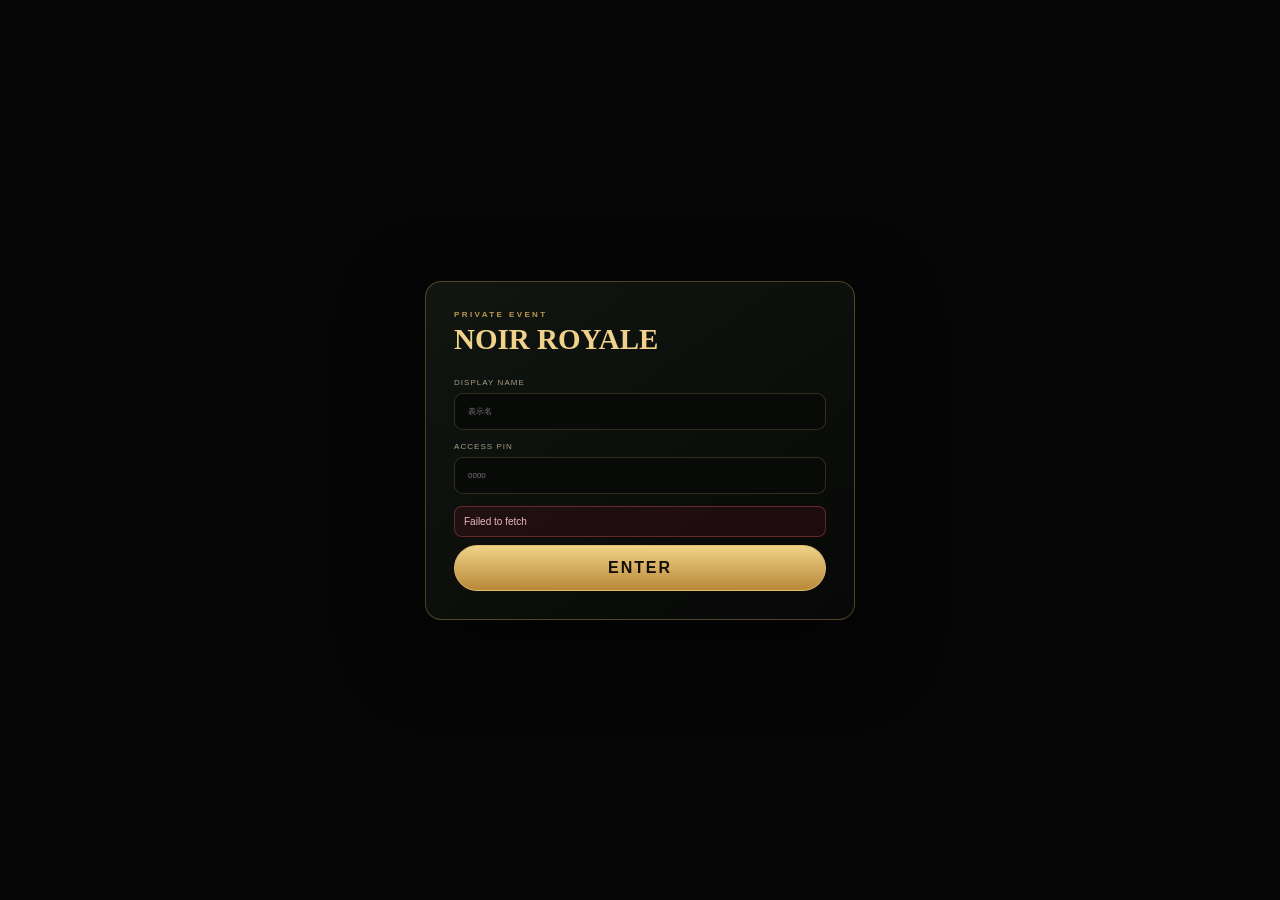
==== index.html @ 7d726162 "Add Noir Royale player app" ====
<!doctype html><html lang="ja"><head><meta charset="utf-8"><meta name="viewport" content="width=device-width,initial-scale=1,viewport-fit=cover"><meta name="theme-color" content="#070907"><title>Noir Royale</title><style>
*{box-sizing:border-box}html{background:#050605;color-scheme:dark;scroll-behavior:smooth}body{margin:0;color:#f4ead0;font-family:-apple-system,BlinkMacSystemFont,"Segoe UI","Noto Sans JP",sans-serif;background:#050605}button,input{font:inherit}button{cursor:pointer}.app{width:min(100%,520px);min-height:100vh;margin:auto;padding:0 13px 88px;background:radial-gradient(circle at 50% 4%,#5d152033,transparent 24%),radial-gradient(circle at 50% 55%,#0c5b3f42,transparent 33%),linear-gradient(180deg,#080706,#07100c 54%,#050605);box-shadow:0 0 80px #0008;overflow:hidden}.head{min-height:112px;padding:22px 1px 12px;display:grid;grid-template-columns:1fr auto;align-items:end;gap:9px;border-bottom:1px solid #d6ad583d;position:relative}.head h1{font:600 clamp(23px,7vw,34px)/1 Georgia,serif;letter-spacing:.05em;color:#f3d58b;margin:4px 0 0}.eyebrow{font-size:8px;letter-spacing:.3em;color:#bd9850;font-weight:800}.jack{min-width:112px;padding:8px 11px;border:1px solid #e4b85fa6;border-radius:10px;text-align:center;background:linear-gradient(#4a151c,#19090c);box-shadow:0 0 18px #d49a351f}.jack small{display:block;font:700 9px Georgia;color:#e9c779}.jack strong{display:block;font:600 25px Georgia;color:#ffdda0}.exit{position:absolute;right:0;top:9px;border:0;background:none;color:#7c7466;font-size:8px;letter-spacing:.15em}.podium{padding:20px 3px 5px}.plabel{text-align:center;font:700 9px Georgia;color:#d2af63;letter-spacing:.25em;margin-bottom:12px}.pgrid{display:grid;grid-template-columns:1fr 1.18fr 1fr;align-items:end;gap:4px;min-height:178px}.p{height:140px;position:relative;display:flex;flex-direction:column;align-items:center;justify-content:flex-end;padding:51px 4px 13px;border:1px solid #c79c4e55;border-radius:54px 54px 10px 10px;background:linear-gradient(#221b16c8,#090807);box-shadow:0 12px 24px #0006}.p.one{height:170px;border-color:#edc466c2;background:radial-gradient(circle at 50% 15%,#a66c243d,transparent 34%),linear-gradient(#4a2b10e8,#160c07)}.p.two{border-color:#c9c9c06e}.p.three{border-color:#b8794c70}.ava{position:absolute;top:-4px;width:66px;height:66px;border-radius:50%;display:grid;place-items:center;background:radial-gradient(circle,#294238,#080b09 70%);border:3px solid #a17b3c;font:600 18px Georgia;color:#f4e5bf;box-shadow:0 0 0 3px #090807}.one .ava{top:-8px;width:80px;height:80px;border-color:#e4ba61;box-shadow:0 0 0 4px #211306,0 0 0 5px #e2b95b66}.two .ava{border-color:#c2c2bc}.three .ava{border-color:#b87750}.medal{position:absolute;top:54px;min-width:42px;padding:3px 9px;border-radius:999px;text-align:center;font:700 15px Georgia;color:#0c0906;background:linear-gradient(#f0cd76,#996725);border:1px solid #f3d48f}.one .medal{top:65px;font-size:17px}.two .medal{background:linear-gradient(#e5e3dc,#898b88)}.three .medal{background:linear-gradient(#dc9d70,#875337)}.p b{font:500 13px Georgia;color:#efe2c7;max-width:100%;overflow:hidden;text-overflow:ellipsis}.one b{font-size:15px}.p>strong{font:600 22px Georgia;color:#f3d38a;margin-top:3px}.one>strong{font-size:29px}.p small{font-size:6px;color:#837967;letter-spacing:.15em}.crown{position:absolute;top:-30px;width:46px;height:24px;border-bottom:6px solid #dbae50}.crown:before{content:"";position:absolute;left:4px;bottom:2px;width:34px;height:25px;background:linear-gradient(135deg,#ffe096,#aa7426);clip-path:polygon(0 100%,12% 18%,35% 68%,50% 0,66% 68%,88% 18%,100% 100%)}.status{margin-top:6px;padding:13px;border:1px solid #dfb7628f;border-radius:14px;background:linear-gradient(145deg,#0c1712f7,#070807);box-shadow:inset 0 0 0 2px #50371444,0 13px 32px #0006}.who{display:flex;align-items:center;gap:10px;padding-bottom:10px;border-bottom:1px solid #e5bf761f}.meava{width:45px;height:45px;border-radius:50%;display:grid;place-items:center;border:2px solid #c69647;background:#18130f;font:600 12px Georgia}.who small{display:block;font-size:8px;color:#938a79}.who p{margin:0;font-size:12px;color:#d8cfbc}.who p strong{font:600 24px Georgia;color:#f0ce82;margin-left:4px}.gaps{display:grid;grid-template-columns:1fr 1fr;margin:10px 0;padding-bottom:9px;border-bottom:1px solid #e5bf761a}.gaps div{display:grid;place-items:center}.gaps div+div{border-left:1px solid #e5bf762c}.gaps small{font-size:8px;color:#9a917f}.gaps strong{font:600 22px Georgia;color:#efce81}.gaps span{font-size:7px;color:#a98b51}.res{display:flex;align-items:center;gap:15px}.res div{display:grid;grid-template-columns:30px auto;grid-template-rows:auto auto;column-gap:7px;align-items:center}.badge{grid-row:1/3;width:30px;height:30px;border-radius:50%;display:grid;place-items:center;border:2px dashed #d0a552;background:radial-gradient(circle,#7d5d26,#2d1c0a 68%);font:bold 9px Georgia}.res small{font-size:7px;color:#978d7a}.res strong{font:600 16px Georgia;color:#edcd81}.boost{margin-left:auto!important;display:block!important;padding:7px 9px;border:1px solid #d5a95466;border-radius:999px;background:#36141a;color:#ecc975;font-size:8px}.table{margin-top:15px;padding:16px 8px 14px;border:1px solid #dcb7624d;border-radius:18px;background:radial-gradient(circle at 50% 43%,#14583f70,transparent 50%),linear-gradient(#062b1e,#04140e);box-shadow:0 18px 42px #0007;overflow:hidden}.tabs{width:225px;margin:auto;padding:3px;display:grid;grid-template-columns:1fr 1fr;border:1px solid #ddb96d33;border-radius:999px;background:#07130e}.tabs button{border:0;background:none;color:#7d7668;border-radius:999px;padding:7px;font-size:7px;letter-spacing:.13em}.tabs .on{background:linear-gradient(#19553e,#0a2b1f);color:#f1deb5}.tabs .on.special{background:linear-gradient(#6b232e,#340e14)}.wheelwrap{width:min(78vw,385px);aspect-ratio:1;margin:34px auto 28px;position:relative;filter:drop-shadow(0 28px 38px #000a)}.wheelwrap:before{content:"";position:absolute;inset:-15px;border-radius:50%;border:7px solid #17100a;box-shadow:inset 0 0 0 2px #c79b52,inset 0 0 0 6px #4a3118,0 0 0 2px #e0bc72;background:linear-gradient(135deg,#704b21,#d0a75d 45%,#5d3b18);z-index:-1}.pointer{position:absolute;z-index:5;left:50%;top:-24px;transform:translateX(-50%);width:0;height:0;border-left:17px solid transparent;border-right:17px solid transparent;border-top:34px solid #edc56d;filter:drop-shadow(0 3px #6f4b1c)}.wheel{width:100%;height:100%;border-radius:50%;position:relative;border:2px solid #dfbd77;box-shadow:inset 0 0 0 7px #100d09,inset 0 0 0 10px #e0bd7794,inset 0 0 0 12px #342313,inset 0 0 70px #0009;transition:transform 2.6s cubic-bezier(.13,.72,.12,1)}.wl{position:absolute;inset:0;display:flex;justify-content:center;pointer-events:none}.wl span{display:block;margin-top:7%;width:66px;text-align:center;font:600 8px Georgia;color:#f7e7c3;text-shadow:0 1px 3px #000;line-height:1.05}.hub{position:absolute;inset:39%;border-radius:50%;display:grid;place-items:center;background:radial-gradient(circle at 35% 30%,#e0bb6c 0 8%,#88612a 24%,#20140b 67%,#080706 74%);border:2px solid #edcf88;box-shadow:0 0 0 5px #24170b,0 0 0 7px #bd8f46;color:#ffe6ae;font:600 11px Georgia;letter-spacing:.12em}.actions{display:grid;grid-template-columns:1.35fr 1fr;gap:8px}.spin,.specialbtn{min-height:60px;border-radius:13px;border:1px solid #dcab55;padding:8px 9px;color:#ffe3a2;display:grid;place-items:center}.spin{background:linear-gradient(#a62630,#72131d 54%,#3f0a10)}.specialbtn{background:linear-gradient(#211b12,#090907 70%);color:#f3d48b}.actions small{font-size:7px;letter-spacing:.17em;opacity:.7}.actions strong{font:600 17px Georgia}.specialbtn strong{font-size:10px}.actions button:disabled{opacity:.35}.panel{margin-top:13px;padding:12px;border:1px solid #ddb9693d;border-radius:13px;background:linear-gradient(145deg,#0b0f0c,#060807)}.sect{display:flex;justify-content:space-between;padding-bottom:9px;border-bottom:1px solid #e2bd6a1c}.sect strong{font-size:10px}.sect span{font-size:7px;color:#d05b60;letter-spacing:.13em}.row{display:grid;grid-template-columns:34px 28px 1fr auto;gap:7px;align-items:center;padding:9px 3px;border-bottom:1px solid #e2bd6a12}.row.me{margin:3px -4px;padding-left:7px;padding-right:7px;border:1px solid #d8ab5055;border-radius:8px;background:linear-gradient(90deg,#78521d2e,transparent)}.row b{font:600 11px Georgia;color:#c4ad76}.mini{width:27px;height:27px;border-radius:50%;display:grid;place-items:center;border:1px solid #d1a95670;background:#121512;font-size:8px}.row span{font-size:10px}.row strong{font:600 14px Georgia;color:#efcf86}.recent div{display:flex;justify-content:space-between;padding:9px 3px;border-bottom:1px solid #e2bd6a10;font-size:9px}.recent span{color:#918878}.recent strong{color:#dfc995}.empty{text-align:center;padding:15px;color:#71695d;font-size:9px}.nav{position:fixed;z-index:20;left:50%;bottom:0;transform:translateX(-50%);width:min(100%,520px);height:70px;padding:8px 11px max(8px,env(safe-area-inset-bottom));display:grid;grid-template-columns:repeat(4,1fr);background:#050706f2;border-top:1px solid #ddb9693d;backdrop-filter:blur(18px)}.nav a{display:grid;place-items:center;text-decoration:none;color:#7e7463;font-size:7px;letter-spacing:.08em}.nav i{width:26px;height:26px;border-radius:50%;display:grid;place-items:center;border:1px solid #d5aa5433;font:600 8px Georgia;color:#c9a75c;font-style:normal}.login{min-height:100vh;display:grid;place-items:center;padding:22px}.loginbox{width:min(430px,100%);padding:28px;border:1px solid #d8ae5955;border-radius:16px;background:linear-gradient(145deg,#111611,#070807);box-shadow:0 25px 80px #0009}.loginbox h1{font:600 29px Georgia;color:#f1d28b;margin:4px 0 22px}.loginbox label{display:grid;gap:6px;margin:12px 0;font-size:8px;letter-spacing:.13em;color:#a79c86}.loginbox input{width:100%;padding:13px;border-radius:9px;border:1px solid #d7ad5838;background:#080a08;color:#f4ead0;outline:none}.goldbtn{width:100%;padding:13px;border-radius:999px;border:1px solid #e2bd6c;background:linear-gradient(#f0d287,#b98839);color:#160f07;font-weight:900;letter-spacing:.12em;margin-top:8px}.err{margin-top:9px;padding:9px;border:1px solid #bd4b5170;border-radius:8px;background:#60141d3d;color:#efb9bc;font-size:10px}.overlay{position:fixed;z-index:60;inset:0;display:grid;place-items:center;padding:22px;background:#020403e8}.result{width:min(390px,100%);padding:28px;text-align:center;border:2px solid #dfba65;border-radius:18px;background:radial-gradient(circle at 50% 0%,#722b343d,transparent 35%),linear-gradient(160deg,#102b21,#070b09 70%);box-shadow:0 0 90px #dbad4c33}.result small{color:#c29e50;letter-spacing:.24em}.result h2{font:600 39px Georgia;color:#ffe0a0;margin:13px 0}.result p{color:#cbbda2}.result button{margin-top:15px;width:100%;padding:12px;border-radius:999px;border:1px solid #e2bd6c;background:linear-gradient(#f0d287,#b98839);color:#160f07;font-weight:900}@media(max-width:380px){.app{padding-left:9px;padding-right:9px}.head h1{font-size:21px}.jack{min-width:100px}.p{height:132px}.p.one{height:158px}.p b{font-size:11px}.p>strong{font-size:19px}.one>strong{font-size:25px}.actions strong{font-size:15px}.specialbtn strong{font-size:9px}}
</style></head><body><div id="root"></div><script>
const API='https://miajuashbnhcqpzkxxnw.supabase.co/functions/v1/roulette-api';let S=null,rotation=0,spinning=false,type='normal';const $=s=>document.querySelector(s);const esc=s=>String(s??'').replace(/[&<>"']/g,m=>({'&':'&amp;','<':'&lt;','>':'&gt;','"':'&quot;',"'":'&#39;'}[m]));const ini=n=>esc(String(n||'?').trim().slice(0,2).toUpperCase());const token=()=>localStorage.getItem('nr_player')||'';
async function req(method='GET',body){const r=await fetch(API,{method,headers:{'content-type':'application/json',...(token()?{authorization:'Bearer '+token()}:{})},body:body?JSON.stringify(body):undefined,cache:'no-store'});const j=await r.json();if(!r.ok||!j.ok)throw Error(j.error||'エラー');return j}
async function load(silent=false){try{S=await req();render()}catch(e){if(!silent){localStorage.removeItem('nr_player');loginView(e.message)}}}
function podium(x,p){if(!x)return `<div class="p ${p===1?'one':p===2?'two':'three'}"><div class="ava">—</div><div class="medal">${p}</div><b>OPEN</b><strong>0</strong><small>SCORE</small></div>`;return `<div class="p ${p===1?'one':p===2?'two':'three'}">${p===1?'<div class="crown"></div>':''}<div class="ava">${ini(x.display_name)}</div><div class="medal">${p}</div><b>${esc(x.display_name)}</b><strong>${Number(x.score).toLocaleString()}</strong><small>SCORE</small></div>`}
function loginView(err=''){document.getElementById('root').innerHTML=`<main class="login"><section class="loginbox"><div class="eyebrow">PRIVATE EVENT</div><h1>NOIR ROYALE</h1><form id="loginf"><label>DISPLAY NAME<input id="dn" placeholder="表示名" required></label><label>ACCESS PIN<input id="pin" placeholder="0000" inputmode="numeric" maxlength="4" required></label><div id="le">${err?'<div class="err">'+esc(err)+'</div>':''}</div><button class="goldbtn">ENTER</button></form></section></main>`;$('#loginf').onsubmit=async e=>{e.preventDefault();try{const j=await req('POST',{action:'loginPlayer',displayName:$('#dn').value,pin:$('#pin').value});localStorage.setItem('nr_player',j.token);load()}catch(x){$('#le').innerHTML='<div class="err">'+esc(x.message)+'</div>'}}}
function wheel(items){const n=Math.max(items.length,1),step=360/n;const colors=items.map((it,i)=>it.rarity==='legend'?'#0b5a3d':it.rarity==='epic'?(i%2?'#5d0d17':'#a51727'):(i%2?'#090909':'#7d101d'));const grad=items.length?'conic-gradient('+items.map((_,i)=>`${colors[i]} ${i*step}deg ${(i+1)*step}deg`).join(',')+')':'#1a0c0f';return `<div class="wheelwrap"><div class="pointer"></div><div class="wheel" id="wheel" style="background:${grad};transform:rotate(${rotation}deg)">${items.map((it,i)=>{const a=i*step+step/2;return `<div class="wl" style="transform:rotate(${a}deg)"><span style="transform:rotate(${-a}deg)">${esc(it.label)}</span></div>`}).join('')}<div class="hub">SPIN</div></div></div>`}
function render(){if(!S?.event){loginView('イベント開催前です');return}if(!S.player){loginView();return}const p=S.player,top=S.leaderboard||[],idx=top.findIndex(x=>x.id===p.id),next=idx>0?top[idx-1]:null,nextGap=next?Math.max(0,next.score-p.score+1):0,leaderGap=top[0]&&top[0].id!==p.id?Math.max(0,top[0].score-p.score+1):0,items=(S.items||[]).filter(x=>x.roulette_type===type&&x.active);document.getElementById('root').innerHTML=`<main class="app"><header class="head" id="home"><div><div class="eyebrow">LIMITED EVENT</div><h1>${esc(S.event.name)}</h1></div><div class="jack"><small>JACKPOT</small><strong>${Number(S.event.jackpot_current).toLocaleString()}</strong></div><button class="exit" id="logout">EXIT</button></header><section class="podium" id="ranking"><div class="plabel">VIP RANKING</div><div class="pgrid">${podium(top[1],2)}${podium(top[0],1)}${podium(top[2],3)}</div></section><section class="status"><div class="who"><div class="meava">${ini(p.display_name)}</div><div><small>${esc(p.display_name)}</small><p>あなたは現在 <strong>${p.rank?p.rank+'位':'—'}</strong></p></div></div><div class="gaps"><div><small>次の順位まで</small><strong>${p.rank===1?'TOP':nextGap.toLocaleString()}</strong>${p.rank!==1?'<span>SCORE</span>':''}</div><div><small>1位まで</small><strong>${p.rank===1?'TOP':leaderGap.toLocaleString()}</strong>${p.rank!==1?'<span>SCORE</span>':''}</div></div><div class="res"><div><span class="badge">P</span><small>SPIN PT</small><strong>${Number(p.spin_points).toLocaleString()}</strong></div><div><span class="badge">S</span><small>SPECIAL</small><strong>${p.special_tickets}</strong></div>${p.pending_multiplier>1?`<div class="boost">NEXT ×${p.pending_multiplier}</div>`:''}</div></section><section class="table" id="roulette"><div class="tabs"><button id="std" class="${type==='normal'?'on':''}">STANDARD</button><button id="spc" class="${type==='special'?'on special':''}">SPECIAL</button></div>${wheel(items)}<div class="actions"><button class="spin" id="spin" ${spinning||p.spin_points<S.event.spin_cost?'disabled':''}><small>STANDARD</small><strong>${S.event.spin_cost}PTで回す</strong></button><button class="specialbtn" id="special" ${spinning||p.special_tickets<1?'disabled':''}><small>SPECIAL</small><strong>SPECIAL ROULETTE</strong></button></div><div id="err"></div></section><section class="panel"><div class="sect"><strong>リアルタイムランキング</strong><span>LIVE</span></div>${top.slice(3,10).map((x,i)=>`<div class="row ${x.id===p.id?'me':''}"><b>${i+4}位</b><div class="mini">${ini(x.display_name)}</div><span>${esc(x.display_name)}</span><strong>${Number(x.score).toLocaleString()}</strong></div>`).join('')||'<div class="empty">4位以下の参加者はまだいません。</div>'}</section><section class="panel recent" id="history"><div class="sect"><strong>直近の結果</strong><span>AUTO</span></div>${(S.recent||[]).slice(0,5).map(x=>`<div><span>${esc(x.players?.display_name||'PLAYER')}</span><strong>${esc(x.item_label)}</strong></div>`).join('')||'<div class="empty">まだ結果はありません。</div>'}</section><nav class="nav"><a href="#home"><i>01</i>HOME</a><a href="#ranking"><i>02</i>RANKING</a><a href="#roulette"><i>03</i>ROULETTE</a><a href="#history"><i>04</i>HISTORY</a></nav></main>`;$('#logout').onclick=async()=>{try{await req('POST',{action:'logoutPlayer'})}catch{}localStorage.removeItem('nr_player');loginView()};$('#std').onclick=()=>{type='normal';render()};$('#spc').onclick=()=>{type='special';render()};$('#spin').onclick=()=>spin('normal');$('#special').onclick=()=>spin('special')}
async function spin(t){if(spinning)return;spinning=true;type=t;render();try{const j=await req('POST',{action:'spin',type:t});const list=(S.items||[]).filter(x=>x.roulette_type===t&&x.active),i=Math.max(0,list.findIndex(x=>x.id===j.result.item.id)),step=360/Math.max(list.length,1),target=360-(i*step+step/2);rotation+=1440+target+(360-(rotation%360));const w=$('#wheel');if(w)requestAnimationFrame(()=>w.style.transform=`rotate(${rotation}deg)`);setTimeout(async()=>{spinning=false;await load(true);showResult(j.result)},2600)}catch(e){spinning=false;await load(true);const er=$('#err');if(er)er.innerHTML='<div class="err">'+esc(e.message)+'</div>'}}
function showResult(r){document.body.insertAdjacentHTML('beforeend',`<div class="overlay" id="ov"><div class="result"><small>${esc(r.item.rarity).toUpperCase()}</small><h2>${esc(r.item.label)}</h2><p>${esc(r.rewardText)}</p><p>TOTAL SCORE <strong>${Number(r.player.score).toLocaleString()}</strong></p><button id="close">CONTINUE</button></div></div>`);$('#close').onclick=()=>$('#ov').remove()}
load();setInterval(()=>{if(!spinning&&S?.player)load(true)},3000);
</script></body></html>
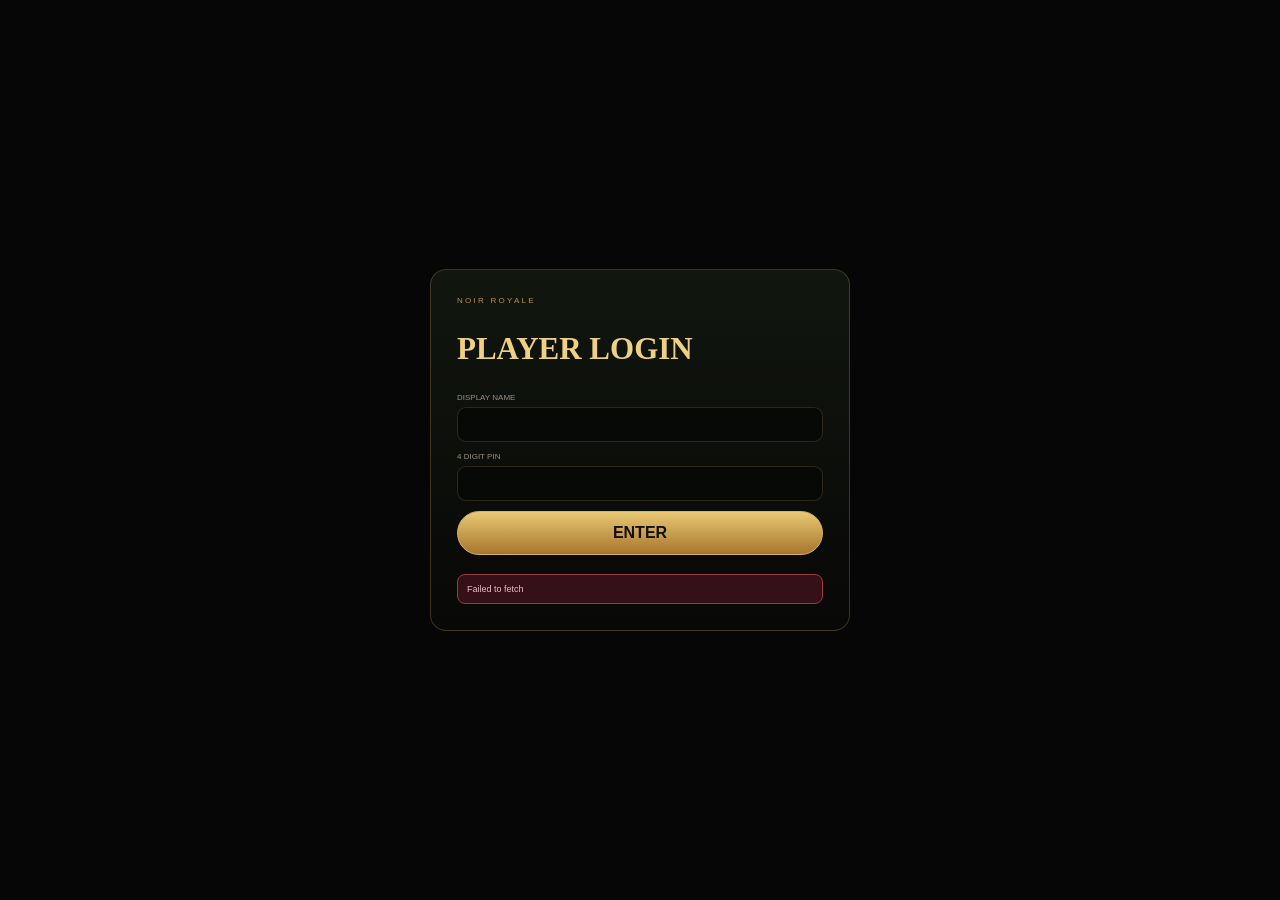
==== commit db7ee3b1: "Replace Safari-incompatible compressed loader with direct participant HTML" ====
--- a/index.html
+++ b/index.html
@@ -1,14 +1 @@
-<!doctype html><html lang="ja"><head><meta charset="utf-8"><meta name="viewport" content="width=device-width,initial-scale=1,viewport-fit=cover"><meta name="theme-color" content="#070907"><title>Noir Royale</title><style>
-*{box-sizing:border-box}html{background:#050605;color-scheme:dark;scroll-behavior:smooth}body{margin:0;color:#f4ead0;font-family:-apple-system,BlinkMacSystemFont,"Segoe UI","Noto Sans JP",sans-serif;background:#050605}button,input{font:inherit}button{cursor:pointer}.app{width:min(100%,520px);min-height:100vh;margin:auto;padding:0 13px 88px;background:radial-gradient(circle at 50% 4%,#5d152033,transparent 24%),radial-gradient(circle at 50% 55%,#0c5b3f42,transparent 33%),linear-gradient(180deg,#080706,#07100c 54%,#050605);box-shadow:0 0 80px #0008;overflow:hidden}.head{min-height:112px;padding:22px 1px 12px;display:grid;grid-template-columns:1fr auto;align-items:end;gap:9px;border-bottom:1px solid #d6ad583d;position:relative}.head h1{font:600 clamp(23px,7vw,34px)/1 Georgia,serif;letter-spacing:.05em;color:#f3d58b;margin:4px 0 0}.eyebrow{font-size:8px;letter-spacing:.3em;color:#bd9850;font-weight:800}.jack{min-width:112px;padding:8px 11px;border:1px solid #e4b85fa6;border-radius:10px;text-align:center;background:linear-gradient(#4a151c,#19090c);box-shadow:0 0 18px #d49a351f}.jack small{display:block;font:700 9px Georgia;color:#e9c779}.jack strong{display:block;font:600 25px Georgia;color:#ffdda0}.exit{position:absolute;right:0;top:9px;border:0;background:none;color:#7c7466;font-size:8px;letter-spacing:.15em}.podium{padding:20px 3px 5px}.plabel{text-align:center;font:700 9px Georgia;color:#d2af63;letter-spacing:.25em;margin-bottom:12px}.pgrid{display:grid;grid-template-columns:1fr 1.18fr 1fr;align-items:end;gap:4px;min-height:178px}.p{height:140px;position:relative;display:flex;flex-direction:column;align-items:center;justify-content:flex-end;padding:51px 4px 13px;border:1px solid #c79c4e55;border-radius:54px 54px 10px 10px;background:linear-gradient(#221b16c8,#090807);box-shadow:0 12px 24px #0006}.p.one{height:170px;border-color:#edc466c2;background:radial-gradient(circle at 50% 15%,#a66c243d,transparent 34%),linear-gradient(#4a2b10e8,#160c07)}.p.two{border-color:#c9c9c06e}.p.three{border-color:#b8794c70}.ava{position:absolute;top:-4px;width:66px;height:66px;border-radius:50%;display:grid;place-items:center;background:radial-gradient(circle,#294238,#080b09 70%);border:3px solid #a17b3c;font:600 18px Georgia;color:#f4e5bf;box-shadow:0 0 0 3px #090807}.one .ava{top:-8px;width:80px;height:80px;border-color:#e4ba61;box-shadow:0 0 0 4px #211306,0 0 0 5px #e2b95b66}.two .ava{border-color:#c2c2bc}.three .ava{border-color:#b87750}.medal{position:absolute;top:54px;min-width:42px;padding:3px 9px;border-radius:999px;text-align:center;font:700 15px Georgia;color:#0c0906;background:linear-gradient(#f0cd76,#996725);border:1px solid #f3d48f}.one .medal{top:65px;font-size:17px}.two .medal{background:linear-gradient(#e5e3dc,#898b88)}.three .medal{background:linear-gradient(#dc9d70,#875337)}.p b{font:500 13px Georgia;color:#efe2c7;max-width:100%;overflow:hidden;text-overflow:ellipsis}.one b{font-size:15px}.p>strong{font:600 22px Georgia;color:#f3d38a;margin-top:3px}.one>strong{font-size:29px}.p small{font-size:6px;color:#837967;letter-spacing:.15em}.crown{position:absolute;top:-30px;width:46px;height:24px;border-bottom:6px solid #dbae50}.crown:before{content:"";position:absolute;left:4px;bottom:2px;width:34px;height:25px;background:linear-gradient(135deg,#ffe096,#aa7426);clip-path:polygon(0 100%,12% 18%,35% 68%,50% 0,66% 68%,88% 18%,100% 100%)}.status{margin-top:6px;padding:13px;border:1px solid #dfb7628f;border-radius:14px;background:linear-gradient(145deg,#0c1712f7,#070807);box-shadow:inset 0 0 0 2px #50371444,0 13px 32px #0006}.who{display:flex;align-items:center;gap:10px;padding-bottom:10px;border-bottom:1px solid #e5bf761f}.meava{width:45px;height:45px;border-radius:50%;display:grid;place-items:center;border:2px solid #c69647;background:#18130f;font:600 12px Georgia}.who small{display:block;font-size:8px;color:#938a79}.who p{margin:0;font-size:12px;color:#d8cfbc}.who p strong{font:600 24px Georgia;color:#f0ce82;margin-left:4px}.gaps{display:grid;grid-template-columns:1fr 1fr;margin:10px 0;padding-bottom:9px;border-bottom:1px solid #e5bf761a}.gaps div{display:grid;place-items:center}.gaps div+div{border-left:1px solid #e5bf762c}.gaps small{font-size:8px;color:#9a917f}.gaps strong{font:600 22px Georgia;color:#efce81}.gaps span{font-size:7px;color:#a98b51}.res{display:flex;align-items:center;gap:15px}.res div{display:grid;grid-template-columns:30px auto;grid-template-rows:auto auto;column-gap:7px;align-items:center}.badge{grid-row:1/3;width:30px;height:30px;border-radius:50%;display:grid;place-items:center;border:2px dashed #d0a552;background:radial-gradient(circle,#7d5d26,#2d1c0a 68%);font:bold 9px Georgia}.res small{font-size:7px;color:#978d7a}.res strong{font:600 16px Georgia;color:#edcd81}.boost{margin-left:auto!important;display:block!important;padding:7px 9px;border:1px solid #d5a95466;border-radius:999px;background:#36141a;color:#ecc975;font-size:8px}.table{margin-top:15px;padding:16px 8px 14px;border:1px solid #dcb7624d;border-radius:18px;background:radial-gradient(circle at 50% 43%,#14583f70,transparent 50%),linear-gradient(#062b1e,#04140e);box-shadow:0 18px 42px #0007;overflow:hidden}.tabs{width:225px;margin:auto;padding:3px;display:grid;grid-template-columns:1fr 1fr;border:1px solid #ddb96d33;border-radius:999px;background:#07130e}.tabs button{border:0;background:none;color:#7d7668;border-radius:999px;padding:7px;font-size:7px;letter-spacing:.13em}.tabs .on{background:linear-gradient(#19553e,#0a2b1f);color:#f1deb5}.tabs .on.special{background:linear-gradient(#6b232e,#340e14)}.wheelwrap{width:min(78vw,385px);aspect-ratio:1;margin:34px auto 28px;position:relative;filter:drop-shadow(0 28px 38px #000a)}.wheelwrap:before{content:"";position:absolute;inset:-15px;border-radius:50%;border:7px solid #17100a;box-shadow:inset 0 0 0 2px #c79b52,inset 0 0 0 6px #4a3118,0 0 0 2px #e0bc72;background:linear-gradient(135deg,#704b21,#d0a75d 45%,#5d3b18);z-index:-1}.pointer{position:absolute;z-index:5;left:50%;top:-24px;transform:translateX(-50%);width:0;height:0;border-left:17px solid transparent;border-right:17px solid transparent;border-top:34px solid #edc56d;filter:drop-shadow(0 3px #6f4b1c)}.wheel{width:100%;height:100%;border-radius:50%;position:relative;border:2px solid #dfbd77;box-shadow:inset 0 0 0 7px #100d09,inset 0 0 0 10px #e0bd7794,inset 0 0 0 12px #342313,inset 0 0 70px #0009;transition:transform 2.6s cubic-bezier(.13,.72,.12,1)}.wl{position:absolute;inset:0;display:flex;justify-content:center;pointer-events:none}.wl span{display:block;margin-top:7%;width:66px;text-align:center;font:600 8px Georgia;color:#f7e7c3;text-shadow:0 1px 3px #000;line-height:1.05}.hub{position:absolute;inset:39%;border-radius:50%;display:grid;place-items:center;background:radial-gradient(circle at 35% 30%,#e0bb6c 0 8%,#88612a 24%,#20140b 67%,#080706 74%);border:2px solid #edcf88;box-shadow:0 0 0 5px #24170b,0 0 0 7px #bd8f46;color:#ffe6ae;font:600 11px Georgia;letter-spacing:.12em}.actions{display:grid;grid-template-columns:1.35fr 1fr;gap:8px}.spin,.specialbtn{min-height:60px;border-radius:13px;border:1px solid #dcab55;padding:8px 9px;color:#ffe3a2;display:grid;place-items:center}.spin{background:linear-gradient(#a62630,#72131d 54%,#3f0a10)}.specialbtn{background:linear-gradient(#211b12,#090907 70%);color:#f3d48b}.actions small{font-size:7px;letter-spacing:.17em;opacity:.7}.actions strong{font:600 17px Georgia}.specialbtn strong{font-size:10px}.actions button:disabled{opacity:.35}.panel{margin-top:13px;padding:12px;border:1px solid #ddb9693d;border-radius:13px;background:linear-gradient(145deg,#0b0f0c,#060807)}.sect{display:flex;justify-content:space-between;padding-bottom:9px;border-bottom:1px solid #e2bd6a1c}.sect strong{font-size:10px}.sect span{font-size:7px;color:#d05b60;letter-spacing:.13em}.row{display:grid;grid-template-columns:34px 28px 1fr auto;gap:7px;align-items:center;padding:9px 3px;border-bottom:1px solid #e2bd6a12}.row.me{margin:3px -4px;padding-left:7px;padding-right:7px;border:1px solid #d8ab5055;border-radius:8px;background:linear-gradient(90deg,#78521d2e,transparent)}.row b{font:600 11px Georgia;color:#c4ad76}.mini{width:27px;height:27px;border-radius:50%;display:grid;place-items:center;border:1px solid #d1a95670;background:#121512;font-size:8px}.row span{font-size:10px}.row strong{font:600 14px Georgia;color:#efcf86}.recent div{display:flex;justify-content:space-between;padding:9px 3px;border-bottom:1px solid #e2bd6a10;font-size:9px}.recent span{color:#918878}.recent strong{color:#dfc995}.empty{text-align:center;padding:15px;color:#71695d;font-size:9px}.nav{position:fixed;z-index:20;left:50%;bottom:0;transform:translateX(-50%);width:min(100%,520px);height:70px;padding:8px 11px max(8px,env(safe-area-inset-bottom));display:grid;grid-template-columns:repeat(4,1fr);background:#050706f2;border-top:1px solid #ddb9693d;backdrop-filter:blur(18px)}.nav a{display:grid;place-items:center;text-decoration:none;color:#7e7463;font-size:7px;letter-spacing:.08em}.nav i{width:26px;height:26px;border-radius:50%;display:grid;place-items:center;border:1px solid #d5aa5433;font:600 8px Georgia;color:#c9a75c;font-style:normal}.login{min-height:100vh;display:grid;place-items:center;padding:22px}.loginbox{width:min(430px,100%);padding:28px;border:1px solid #d8ae5955;border-radius:16px;background:linear-gradient(145deg,#111611,#070807);box-shadow:0 25px 80px #0009}.loginbox h1{font:600 29px Georgia;color:#f1d28b;margin:4px 0 22px}.loginbox label{display:grid;gap:6px;margin:12px 0;font-size:8px;letter-spacing:.13em;color:#a79c86}.loginbox input{width:100%;padding:13px;border-radius:9px;border:1px solid #d7ad5838;background:#080a08;color:#f4ead0;outline:none}.goldbtn{width:100%;padding:13px;border-radius:999px;border:1px solid #e2bd6c;background:linear-gradient(#f0d287,#b98839);color:#160f07;font-weight:900;letter-spacing:.12em;margin-top:8px}.err{margin-top:9px;padding:9px;border:1px solid #bd4b5170;border-radius:8px;background:#60141d3d;color:#efb9bc;font-size:10px}.overlay{position:fixed;z-index:60;inset:0;display:grid;place-items:center;padding:22px;background:#020403e8}.result{width:min(390px,100%);padding:28px;text-align:center;border:2px solid #dfba65;border-radius:18px;background:radial-gradient(circle at 50% 0%,#722b343d,transparent 35%),linear-gradient(160deg,#102b21,#070b09 70%);box-shadow:0 0 90px #dbad4c33}.result small{color:#c29e50;letter-spacing:.24em}.result h2{font:600 39px Georgia;color:#ffe0a0;margin:13px 0}.result p{color:#cbbda2}.result button{margin-top:15px;width:100%;padding:12px;border-radius:999px;border:1px solid #e2bd6c;background:linear-gradient(#f0d287,#b98839);color:#160f07;font-weight:900}@media(max-width:380px){.app{padding-left:9px;padding-right:9px}.head h1{font-size:21px}.jack{min-width:100px}.p{height:132px}.p.one{height:158px}.p b{font-size:11px}.p>strong{font-size:19px}.one>strong{font-size:25px}.actions strong{font-size:15px}.specialbtn strong{font-size:9px}}
-</style></head><body><div id="root"></div><script>
-const API='https://miajuashbnhcqpzkxxnw.supabase.co/functions/v1/roulette-api';let S=null,rotation=0,spinning=false,type='normal';const $=s=>document.querySelector(s);const esc=s=>String(s??'').replace(/[&<>"']/g,m=>({'&':'&amp;','<':'&lt;','>':'&gt;','"':'&quot;',"'":'&#39;'}[m]));const ini=n=>esc(String(n||'?').trim().slice(0,2).toUpperCase());const token=()=>localStorage.getItem('nr_player')||'';
-async function req(method='GET',body){const r=await fetch(API,{method,headers:{'content-type':'application/json',...(token()?{authorization:'Bearer '+token()}:{})},body:body?JSON.stringify(body):undefined,cache:'no-store'});const j=await r.json();if(!r.ok||!j.ok)throw Error(j.error||'エラー');return j}
-async function load(silent=false){try{S=await req();render()}catch(e){if(!silent){localStorage.removeItem('nr_player');loginView(e.message)}}}
-function podium(x,p){if(!x)return `<div class="p ${p===1?'one':p===2?'two':'three'}"><div class="ava">—</div><div class="medal">${p}</div><b>OPEN</b><strong>0</strong><small>SCORE</small></div>`;return `<div class="p ${p===1?'one':p===2?'two':'three'}">${p===1?'<div class="crown"></div>':''}<div class="ava">${ini(x.display_name)}</div><div class="medal">${p}</div><b>${esc(x.display_name)}</b><strong>${Number(x.score).toLocaleString()}</strong><small>SCORE</small></div>`}
-function loginView(err=''){document.getElementById('root').innerHTML=`<main class="login"><section class="loginbox"><div class="eyebrow">PRIVATE EVENT</div><h1>NOIR ROYALE</h1><form id="loginf"><label>DISPLAY NAME<input id="dn" placeholder="表示名" required></label><label>ACCESS PIN<input id="pin" placeholder="0000" inputmode="numeric" maxlength="4" required></label><div id="le">${err?'<div class="err">'+esc(err)+'</div>':''}</div><button class="goldbtn">ENTER</button></form></section></main>`;$('#loginf').onsubmit=async e=>{e.preventDefault();try{const j=await req('POST',{action:'loginPlayer',displayName:$('#dn').value,pin:$('#pin').value});localStorage.setItem('nr_player',j.token);load()}catch(x){$('#le').innerHTML='<div class="err">'+esc(x.message)+'</div>'}}}
-function wheel(items){const n=Math.max(items.length,1),step=360/n;const colors=items.map((it,i)=>it.rarity==='legend'?'#0b5a3d':it.rarity==='epic'?(i%2?'#5d0d17':'#a51727'):(i%2?'#090909':'#7d101d'));const grad=items.length?'conic-gradient('+items.map((_,i)=>`${colors[i]} ${i*step}deg ${(i+1)*step}deg`).join(',')+')':'#1a0c0f';return `<div class="wheelwrap"><div class="pointer"></div><div class="wheel" id="wheel" style="background:${grad};transform:rotate(${rotation}deg)">${items.map((it,i)=>{const a=i*step+step/2;return `<div class="wl" style="transform:rotate(${a}deg)"><span style="transform:rotate(${-a}deg)">${esc(it.label)}</span></div>`}).join('')}<div class="hub">SPIN</div></div></div>`}
-function render(){if(!S?.event){loginView('イベント開催前です');return}if(!S.player){loginView();return}const p=S.player,top=S.leaderboard||[],idx=top.findIndex(x=>x.id===p.id),next=idx>0?top[idx-1]:null,nextGap=next?Math.max(0,next.score-p.score+1):0,leaderGap=top[0]&&top[0].id!==p.id?Math.max(0,top[0].score-p.score+1):0,items=(S.items||[]).filter(x=>x.roulette_type===type&&x.active);document.getElementById('root').innerHTML=`<main class="app"><header class="head" id="home"><div><div class="eyebrow">LIMITED EVENT</div><h1>${esc(S.event.name)}</h1></div><div class="jack"><small>JACKPOT</small><strong>${Number(S.event.jackpot_current).toLocaleString()}</strong></div><button class="exit" id="logout">EXIT</button></header><section class="podium" id="ranking"><div class="plabel">VIP RANKING</div><div class="pgrid">${podium(top[1],2)}${podium(top[0],1)}${podium(top[2],3)}</div></section><section class="status"><div class="who"><div class="meava">${ini(p.display_name)}</div><div><small>${esc(p.display_name)}</small><p>あなたは現在 <strong>${p.rank?p.rank+'位':'—'}</strong></p></div></div><div class="gaps"><div><small>次の順位まで</small><strong>${p.rank===1?'TOP':nextGap.toLocaleString()}</strong>${p.rank!==1?'<span>SCORE</span>':''}</div><div><small>1位まで</small><strong>${p.rank===1?'TOP':leaderGap.toLocaleString()}</strong>${p.rank!==1?'<span>SCORE</span>':''}</div></div><div class="res"><div><span class="badge">P</span><small>SPIN PT</small><strong>${Number(p.spin_points).toLocaleString()}</strong></div><div><span class="badge">S</span><small>SPECIAL</small><strong>${p.special_tickets}</strong></div>${p.pending_multiplier>1?`<div class="boost">NEXT ×${p.pending_multiplier}</div>`:''}</div></section><section class="table" id="roulette"><div class="tabs"><button id="std" class="${type==='normal'?'on':''}">STANDARD</button><button id="spc" class="${type==='special'?'on special':''}">SPECIAL</button></div>${wheel(items)}<div class="actions"><button class="spin" id="spin" ${spinning||p.spin_points<S.event.spin_cost?'disabled':''}><small>STANDARD</small><strong>${S.event.spin_cost}PTで回す</strong></button><button class="specialbtn" id="special" ${spinning||p.special_tickets<1?'disabled':''}><small>SPECIAL</small><strong>SPECIAL ROULETTE</strong></button></div><div id="err"></div></section><section class="panel"><div class="sect"><strong>リアルタイムランキング</strong><span>LIVE</span></div>${top.slice(3,10).map((x,i)=>`<div class="row ${x.id===p.id?'me':''}"><b>${i+4}位</b><div class="mini">${ini(x.display_name)}</div><span>${esc(x.display_name)}</span><strong>${Number(x.score).toLocaleString()}</strong></div>`).join('')||'<div class="empty">4位以下の参加者はまだいません。</div>'}</section><section class="panel recent" id="history"><div class="sect"><strong>直近の結果</strong><span>AUTO</span></div>${(S.recent||[]).slice(0,5).map(x=>`<div><span>${esc(x.players?.display_name||'PLAYER')}</span><strong>${esc(x.item_label)}</strong></div>`).join('')||'<div class="empty">まだ結果はありません。</div>'}</section><nav class="nav"><a href="#home"><i>01</i>HOME</a><a href="#ranking"><i>02</i>RANKING</a><a href="#roulette"><i>03</i>ROULETTE</a><a href="#history"><i>04</i>HISTORY</a></nav></main>`;$('#logout').onclick=async()=>{try{await req('POST',{action:'logoutPlayer'})}catch{}localStorage.removeItem('nr_player');loginView()};$('#std').onclick=()=>{type='normal';render()};$('#spc').onclick=()=>{type='special';render()};$('#spin').onclick=()=>spin('normal');$('#special').onclick=()=>spin('special')}
-async function spin(t){if(spinning)return;spinning=true;type=t;render();try{const j=await req('POST',{action:'spin',type:t});const list=(S.items||[]).filter(x=>x.roulette_type===t&&x.active),i=Math.max(0,list.findIndex(x=>x.id===j.result.item.id)),step=360/Math.max(list.length,1),target=360-(i*step+step/2);rotation+=1440+target+(360-(rotation%360));const w=$('#wheel');if(w)requestAnimationFrame(()=>w.style.transform=`rotate(${rotation}deg)`);setTimeout(async()=>{spinning=false;await load(true);showResult(j.result)},2600)}catch(e){spinning=false;await load(true);const er=$('#err');if(er)er.innerHTML='<div class="err">'+esc(e.message)+'</div>'}}
-function showResult(r){document.body.insertAdjacentHTML('beforeend',`<div class="overlay" id="ov"><div class="result"><small>${esc(r.item.rarity).toUpperCase()}</small><h2>${esc(r.item.label)}</h2><p>${esc(r.rewardText)}</p><p>TOTAL SCORE <strong>${Number(r.player.score).toLocaleString()}</strong></p><button id="close">CONTINUE</button></div></div>`);$('#close').onclick=()=>$('#ov').remove()}
-load();setInterval(()=>{if(!spinning&&S?.player)load(true)},3000);
-</script></body></html>+<!doctype html><html lang="ja"><head><meta charset="utf-8"><meta name="viewport" content="width=device-width,initial-scale=1,viewport-fit=cover"><meta name="theme-color" content="#070807"><title>NOIR ROYALE</title><style>*{box-sizing:border-box}html,body{margin:0;background:#050605;color:#f4ead0;font-family:-apple-system,BlinkMacSystemFont,"Segoe UI","Noto Sans JP",sans-serif}button,input{font:inherit}.app{width:min(100%,520px);min-height:100vh;margin:auto;padding:16px 13px 90px;background:radial-gradient(circle at 50% 0,#5d152030,transparent 26%),radial-gradient(circle at 50% 54%,#0b573d35,transparent 32%),linear-gradient(#080706,#07100c 55%,#050605)}.head{display:flex;justify-content:space-between;align-items:end;gap:10px;padding:8px 0 14px;border-bottom:1px solid #d7ad5838}.ey{font-size:8px;letter-spacing:.28em;color:#b99148}.head h1{font:600 28px Georgia;margin:3px 0 0;color:#f1d084}.jack{min-width:115px;text-align:center;padding:8px;border:1px solid #d9ad58;border-radius:10px;background:linear-gradient(#48131a,#16080b)}.jack small{display:block;font:700 8px Georgia;color:#d6ac59}.jack strong{font:600 25px Georgia;color:#ffdda0}.topbtns{display:flex;gap:6px;margin-top:8px;justify-content:flex-end}.tiny{border:1px solid #d7ad5838;background:#0a0d0b;color:#a99d88;border-radius:999px;padding:7px 10px;font-size:8px}.pod{padding:22px 0 8px}.plabel{text-align:center;font:700 9px Georgia;letter-spacing:.22em;color:#cfa85b;margin-bottom:12px}.pgrid{display:grid;grid-template-columns:1fr 1.18fr 1fr;align-items:end;gap:5px}.p{height:136px;position:relative;display:flex;flex-direction:column;align-items:center;justify-content:flex-end;padding:50px 5px 12px;border:1px solid #c79c4e55;border-radius:48px 48px 10px 10px;background:linear-gradient(#211912,#090807)}.p.one{height:166px;border-color:#edc466b5;background:linear-gradient(#4a2b10,#150c07)}.ava{position:absolute;top:-5px;width:64px;height:64px;border-radius:50%;overflow:hidden;border:3px solid #a17b3c;background:#111}.one .ava{width:80px;height:80px;top:-8px;border-color:#e4ba61}.ava img{width:100%;height:100%;object-fit:cover}.ava svg{width:60%;height:60%;margin:20%}.p b{font:600 12px Georgia;max-width:100%;overflow:hidden;text-overflow:ellipsis;white-space:nowrap}.p strong{font:600 22px Georgia;color:#f0ce82}.one strong{font-size:29px}.medal{position:absolute;top:52px;border-radius:999px;padding:3px 10px;background:linear-gradient(#ecc96f,#996725);color:#140d06;font:700 14px Georgia}.one .medal{top:67px}.status,.panel,.mypage{margin-top:12px;border:1px solid #d7ad583d;border-radius:14px;background:linear-gradient(145deg,#0e1510,#070807);padding:13px}.who{display:flex;align-items:center;gap:10px}.meava{width:46px;height:46px;position:relative;inset:auto}.who small{display:block;color:#908675;font-size:8px}.who p{margin:0}.who p strong{font:600 24px Georgia;color:#f0ce82}.stats{display:grid;grid-template-columns:repeat(3,1fr);gap:7px;margin-top:10px}.stat{padding:10px 6px;text-align:center;border:1px solid #d7ad5824;border-radius:9px;background:#070907}.stat small{display:block;font-size:7px;color:#8e8473}.stat strong{font:600 18px Georgia;color:#edcd80}.table{margin-top:14px;padding:15px 8px 14px;border:1px solid #dcb7624d;border-radius:18px;background:radial-gradient(circle at 50% 43%,#14583f60,transparent 52%),linear-gradient(#062b1e,#04140e)}.tabs{width:230px;margin:auto;padding:3px;display:grid;grid-template-columns:1fr 1fr;border:1px solid #ddb96d33;border-radius:999px;background:#07130e}.tabs button{border:0;background:none;color:#827968;padding:8px;border-radius:999px;font-size:8px}.tabs .on{background:#174f3a;color:#f1deb5}.tabs .special.on{background:#5e1b26}.wheelwrap{width:min(82vw,390px);aspect-ratio:1;margin:27px auto 22px;position:relative}.wheelwrap:before{content:"";position:absolute;inset:-13px;border-radius:50%;border:7px solid #17100a;box-shadow:inset 0 0 0 2px #c79b52,0 0 0 2px #e0bc72;z-index:-1}.pointer{position:absolute;z-index:5;left:50%;top:-23px;transform:translateX(-50%);width:0;height:0;border-left:16px solid transparent;border-right:16px solid transparent;border-top:33px solid #edc56d}.wheel-shell{width:100%;height:100%;border-radius:50%;overflow:hidden;border:2px solid #dfbd77;background:#13090d;position:relative}.wheel-svg{width:100%;height:100%;display:block;transform-origin:50% 50%;transition:transform 2.6s cubic-bezier(.13,.72,.12,1)}.wheel-label{fill:#f8ebc9;font:600 31px Georgia;text-anchor:middle;dominant-baseline:middle;paint-order:stroke;stroke:#000;stroke-width:5px}.hub{position:absolute;inset:39%;border-radius:50%;display:grid;place-items:center;background:radial-gradient(circle,#b8863d,#20140b 66%);border:2px solid #edcf88;color:#ffe6ae;font:600 11px Georgia;letter-spacing:.12em}.actions{display:grid;grid-template-columns:1.35fr 1fr;gap:8px}.actions button{min-height:60px;border-radius:13px;border:1px solid #dcab55;color:#ffe3a2}.spin{background:linear-gradient(#9e222d,#691019)}.specialbtn{background:linear-gradient(#2b1a14,#090907)}.actions small{display:block;font-size:7px}.actions strong{font:600 16px Georgia}.actions button:disabled{opacity:.35}.sect{display:flex;justify-content:space-between;padding-bottom:9px;border-bottom:1px solid #e2bd6a1c}.sect strong{font-size:10px}.sect span{font-size:7px;color:#c75c62}.row{display:grid;grid-template-columns:35px 32px 1fr auto;gap:8px;align-items:center;padding:9px 2px;border-bottom:1px solid #e2bd6a10}.mini{position:relative;inset:auto;width:31px;height:31px;border-width:1px}.row b{font:600 11px Georgia;color:#c4ad76}.row span{font-size:10px;overflow:hidden;text-overflow:ellipsis;white-space:nowrap}.row strong{font:600 14px Georgia;color:#efcf86}.recent{font-size:9px}.recent div{display:flex;justify-content:space-between;gap:8px;padding:8px 2px;border-bottom:1px solid #e2bd6a10}.profile{display:grid;grid-template-columns:82px 1fr;gap:12px;align-items:center}.profile .big{position:relative;inset:auto;width:82px;height:82px}.profile h3{margin:0;font:600 22px Georgia;color:#f0ce82}.profile p{margin:5px 0;color:#8e8575;font-size:9px}.myactions{display:flex;gap:7px;flex-wrap:wrap;margin-top:8px}.ghost{border:1px solid #d5a95466;border-radius:999px;background:#110f0d;color:#ebcf93;padding:8px 10px;font-size:9px}.nav{position:fixed;z-index:20;left:50%;bottom:0;transform:translateX(-50%);width:min(100%,520px);height:68px;display:grid;grid-template-columns:repeat(4,1fr);background:#070807ed;border-top:1px solid #d7ad5830;backdrop-filter:blur(12px)}.nav a{text-decoration:none;color:#8c8374;display:grid;place-items:center;font-size:8px}.login{min-height:100vh;display:grid;place-items:center;padding:20px;background:#050605}.loginbox{width:min(420px,100%);padding:26px;border:1px solid #d7ad5840;border-radius:16px;background:linear-gradient(#11160f,#080807)}.login h1{font:600 31px Georgia;color:#f0d082}.form{display:grid;gap:10px}.form label{display:grid;gap:5px;font-size:8px;color:#9b907c}.form input{padding:12px;border:1px solid #d7ad5830;border-radius:9px;background:#070907;color:#fff}.btn{padding:12px;border:1px solid #d9b25f;border-radius:999px;background:linear-gradient(#e9c874,#a7762d);color:#130e06;font-weight:900}.err{margin-top:9px;padding:9px;border:1px solid #9a3b46;border-radius:8px;background:#351018;color:#efb9bd;font-size:9px}.overlay{position:fixed;z-index:100;inset:0;background:#000d;display:grid;place-items:center;padding:18px}.result{width:min(390px,100%);padding:24px;text-align:center;border:1px solid #d8ae5d;border-radius:18px;background:radial-gradient(circle at 50% 20%,#7a4e2030,transparent 36%),linear-gradient(#18130e,#080706);box-shadow:0 0 60px #d6a64f30}.result small{font-size:9px;letter-spacing:.2em;color:#d2aa57}.result h2{font:600 30px Georgia;color:#f5d58b;margin:12px 0 5px}.result p{margin:6px 0;color:#c7bca5}.result button{margin-top:15px;padding:10px 22px;border:1px solid #d9b25f;border-radius:999px;background:linear-gradient(#e9c874,#a7762d);color:#130e06;font-weight:900}.rewardart{width:190px;height:190px;margin:12px auto;border-radius:18px;overflow:hidden;border:1px solid #e0b96755;background:#090907}.rewardart img{width:100%;height:100%;object-fit:contain}.empty{text-align:center;color:#746b5e;padding:13px;font-size:9px}.count{font-size:8px;color:#9e927c;margin-top:5px}@media(max-width:390px){.head h1{font-size:24px}.jack{min-width:100px}.pgrid{gap:3px}.p{height:126px}.p.one{height:154px}.wheel-label{font-size:28px}}</style></head><body><div id="root"></div><script>const API='https://miajuashbnhcqpzkxxnw.supabase.co/functions/v1/roulette-api';let S=null,type='normal',spinning=false,rotation=0;const $=s=>document.querySelector(s);const esc=s=>String(s??'').replace(/[&<>"']/g,m=>({'&':'&amp;','<':'&lt;','>':'&gt;','"':'&quot;',"'":'&#39;'}[m]));const tok=()=>localStorage.getItem('nr_player')||'';const person=`<svg viewBox="0 0 64 64" aria-hidden="true"><circle cx="32" cy="22" r="12" fill="#b5ab98"/><path d="M10 57c2-15 11-22 22-22s20 7 22 22" fill="#b5ab98"/></svg>`;async function req(method='GET',body){const r=await fetch(API,{method,headers:{'content-type':'application/json',...(tok()?{authorization:'Bearer '+tok()}:{})},body:body?JSON.stringify(body):undefined,cache:'no-store'});const j=await r.json();if(!r.ok||!j.ok)throw Error(j.error||'エラー');return j}function av(x,cls='ava'){return `<div class="${cls} ava">${x?.avatar_url?`<img src="${esc(x.avatar_url)}" onerror="this.parentElement.innerHTML=decodeURIComponent('${encodeURIComponent(person)}')">`:person}</div>`}function login(msg=''){document.getElementById('root').innerHTML=`<main class="login"><section class="loginbox"><div class="ey">NOIR ROYALE</div><h1>PLAYER LOGIN</h1><form id="lf" class="form"><label>DISPLAY NAME<input id="nm" required></label><label>4 DIGIT PIN<input id="pin" inputmode="numeric" maxlength="4" pattern="[0-9]{4}" required></label><button class="btn">ENTER</button>${msg?`<div class="err">${esc(msg)}</div>`:''}</form></section></main>`;$('#lf').onsubmit=async e=>{e.preventDefault();try{const j=await req('POST',{action:'loginPlayer',displayName:$('#nm').value,pin:$('#pin').value});localStorage.setItem('nr_player',j.token);await load()}catch(x){login(x.message)}}}function polar(cx,cy,r,a){const q=(a-90)*Math.PI/180;return [cx+r*Math.cos(q),cy+r*Math.sin(q)]}function path(cx,cy,r,a0,a1){const p0=polar(cx,cy,r,a0),p1=polar(cx,cy,r,a1),large=a1-a0>180?1:0;return `M ${cx} ${cy} L ${p0[0]} ${p0[1]} A ${r} ${r} 0 ${large} 1 ${p1[0]} ${p1[1]} Z`}function wheel(items){if(!items.length)return '<div class="empty">ルーレット設定がありません</div>';const st=360/items.length;let g='';items.forEach((it,i)=>{const a0=i*st,a1=(i+1)*st,mid=a0+st/2,p=polar(500,500,330,mid),fill=i%2? '#0d1110':'#7d1822',f=it.rarity==='legend'?'#7a4b14':it.rarity==='epic'?'#4d1638':fill;const text=String(it.label).length>13?String(it.label).slice(0,12)+'…':it.label;g+=`<g><path d="${path(500,500,490,a0,a1)}" fill="${f}" stroke="#d1aa5a" stroke-width="4"/><text class="wheel-label" x="${p[0]}" y="${p[1]}" transform="rotate(${mid} ${p[0]} ${p[1]})">${esc(text)}</text></g>`});return `<div class="wheelwrap"><div class="pointer"></div><div class="wheel-shell"><svg class="wheel-svg" id="wheel" viewBox="0 0 1000 1000" style="transform:rotate(${rotation}deg)">${g}<circle cx="500" cy="500" r="150" fill="#1a120b" stroke="#cfa85a" stroke-width="18"/></svg><div class="hub">SPIN</div></div></div>`}function pod(x,n){return `<div class="p ${n===1?'one':''}">${av(x)}<div class="medal">${n}</div><b>${esc(x?.display_name||'OPEN')}</b><strong>${Number(x?.score||0).toLocaleString()}</strong></div>`}function render(){if(!S?.event)return login('開催中のイベントがありません');if(!S.player)return login();const p=S.player,lb=S.leaderboard||[],items=(S.items||[]).filter(x=>x.roulette_type===type);document.getElementById('root').innerHTML=`<main class="app"><header class="head" id="home"><div><div class="ey">LIMITED EVENT</div><h1>${esc(S.event.name)}</h1><div class="count" id="count"></div></div><div><div class="jack"><small>JACKPOT</small><strong>${Number(S.event.jackpot_current).toLocaleString()}</strong></div><div class="topbtns"><button class="tiny" id="logout">EXIT</button></div></div></header><section class="pod" id="rank"><div class="plabel">VIP RANKING</div><div class="pgrid">${pod(lb[1],2)}${pod(lb[0],1)}${pod(lb[2],3)}</div></section><section class="status"><div class="who">${av(p,'meava')}<div><small>${esc(p.display_name)}</small><p>あなたは現在 <strong>${p.rank||'—'}位</strong></p></div></div><div class="stats"><div class="stat"><small>SPIN PT</small><strong>${Number(p.spin_points).toLocaleString()}</strong></div><div class="stat"><small>SPECIAL</small><strong>${p.special_tickets}</strong></div><div class="stat"><small>SCORE</small><strong>${Number(p.score).toLocaleString()}</strong></div></div></section><section class="table" id="roulette"><div class="tabs"><button id="std" class="${type==='normal'?'on':''}">STANDARD</button><button id="spc" class="special ${type==='special'?'on':''}">SPECIAL</button></div>${wheel(items)}<div class="actions"><button class="spin" id="spin" ${spinning||p.spin_points<S.event.spin_cost?'disabled':''}><small>STANDARD</small><strong>${S.event.spin_cost}PTで回す</strong></button><button class="specialbtn" id="special" ${spinning||p.special_tickets<1?'disabled':''}><small>${p.special_tickets?'SPECIAL READY':'SPECIAL'}</small><strong>SPECIAL ROULETTE</strong></button></div><div id="er"></div></section><section class="panel"><div class="sect"><strong>リアルタイムランキング</strong><span>LIVE</span></div>${lb.slice(3,10).map((x,i)=>`<div class="row"><b>${i+4}位</b>${av(x,'mini')}<span>${esc(x.display_name)}</span><strong>${Number(x.score).toLocaleString()}</strong></div>`).join('')||'<div class="empty">4位以下はまだいません</div>'}</section><section class="mypage" id="mypage"><div class="sect"><strong>MY PAGE</strong><span>PROFILE</span></div><div class="profile">${av(p,'big')}<div><h3>${esc(p.display_name)}</h3><p>アイコンはランキングにも反映されます。</p><div class="myactions"><button class="ghost" id="chg">アイコン変更</button><button class="ghost" id="del">削除</button></div><input id="file" type="file" accept="image/*" hidden></div></div><div class="stats"><div class="stat"><small>CURRENT SCORE</small><strong>${Number(p.score).toLocaleString()}</strong></div><div class="stat"><small>CURRENT RANK</small><strong>${p.rank||'—'}位</strong></div><div class="stat"><small>SPECIAL</small><strong>${p.special_tickets}</strong></div></div><div class="recent"><div class="sect" style="margin-top:12px"><strong>最近の当選履歴</strong><span>HISTORY</span></div>${(S.playerHistory||[]).map(x=>`<div><span>${new Date(x.created_at).toLocaleString('ja-JP',{month:'numeric',day:'numeric',hour:'2-digit',minute:'2-digit'})}</span><strong>${esc(x.item_label)}</strong></div>`).join('')||'<div class="empty">まだ履歴はありません</div>'}</div></section><nav class="nav"><a href="#home">HOME</a><a href="#rank">RANKING</a><a href="#roulette">ROULETTE</a><a href="#mypage">MY PAGE</a></nav></main>`;$('#logout').onclick=async()=>{try{await req('POST',{action:'logoutPlayer'})}catch{}localStorage.removeItem('nr_player');login()};$('#std').onclick=()=>{type='normal';render()};$('#spc').onclick=()=>{type='special';render()};$('#spin').onclick=()=>spin('normal');$('#special').onclick=()=>spin('special');$('#chg').onclick=()=>$('#file').click();$('#del').onclick=async()=>{try{await req('POST',{action:'removeAvatar'});await load(true)}catch(e){alert(e.message)}};$('#file').onchange=async e=>{const f=e.target.files?.[0];if(!f)return;try{const d=await resize(f);await req('POST',{action:'updateAvatar',imageData:d});await load(true)}catch(x){alert(x.message)}e.target.value=''};countdown()}function resize(file){return new Promise((res,rej)=>{const rd=new FileReader;rd.onload=()=>{const im=new Image;im.onload=()=>{const c=document.createElement('canvas');c.width=c.height=256;const x=c.getContext('2d'),sc=Math.max(256/im.width,256/im.height),w=im.width*sc,h=im.height*sc;x.drawImage(im,(256-w)/2,(256-h)/2,w,h);res(c.toDataURL('image/jpeg',.82))};im.onerror=rej;im.src=rd.result};rd.onerror=rej;rd.readAsDataURL(file)})}async function spin(t){if(spinning)return;spinning=true;type=t;render();try{const j=await req('POST',{action:'spin',type:t}),list=(S.items||[]).filter(x=>x.roulette_type===t),i=Math.max(0,list.findIndex(x=>String(x.id)===String(j.result.item.id))),st=360/Math.max(1,list.length),target=360-(i*st+st/2);rotation+=1440+target+(360-(rotation%360));const w=$('#wheel');if(w)requestAnimationFrame(()=>w.style.transform=`rotate(${rotation}deg)`);setTimeout(async()=>{spinning=false;await load(true);show(j.result)},2650)}catch(e){spinning=false;await load(true);const er=$('#er');if(er)er.innerHTML=`<div class="err">${esc(e.message)}</div>`}}function show(r){const art=r.item?.reward_image_url?`<div class="rewardart"><img src="${esc(r.item.reward_image_url)}" alt="${esc(r.item.label)}"></div>`:'';document.body.insertAdjacentHTML('beforeend',`<div class="overlay" id="ov"><div class="result"><small>${esc(String(r.item?.rarity||'WIN').toUpperCase())}</small>${art}<h2>${esc(r.item.label)}</h2><p>${esc(r.rewardText)}</p><p>TOTAL SCORE <strong>${Number(r.player.score).toLocaleString()}</strong></p><button id="ok">CONTINUE</button></div></div>`);$('#ok').onclick=()=>$('#ov').remove()}function countdown(){const e=S?.event?.ends_at;if(!e)return;const ms=new Date(e)-new Date(),el=$('#count');if(!el)return;if(ms<=0){el.textContent='EVENT ENDED';return}const h=Math.floor(ms/36e5),m=Math.floor(ms%36e5/6e4),s=Math.floor(ms%6e4/1e3);el.textContent=`終了まで ${String(h).padStart(2,'0')}:${String(m).padStart(2,'0')}:${String(s).padStart(2,'0')}`}async function load(silent=false){try{S=await req();render()}catch(e){if(!silent){localStorage.removeItem('nr_player');login(e.message)}}}load();setInterval(()=>{if(!spinning&&S?.player)load(true)},3000);setInterval(countdown,1000);</script></body></html>
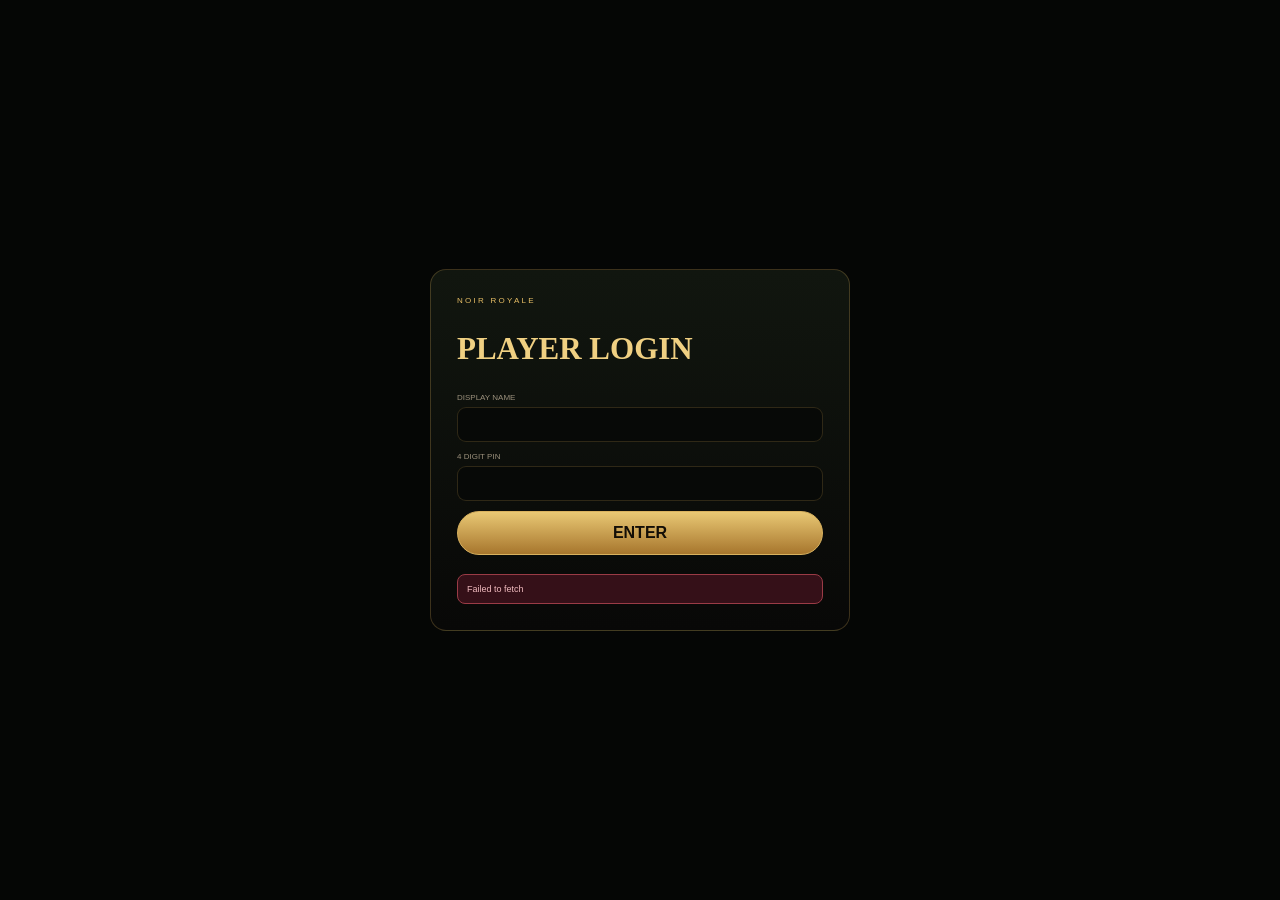
==== commit e73ef50a: "Add prize collection, jackpot visuals, header and live ticker" ====
--- a/index.html
+++ b/index.html
@@ -1 +1,30 @@
-<!doctype html><html lang="ja"><head><meta charset="utf-8"><meta name="viewport" content="width=device-width,initial-scale=1,viewport-fit=cover"><meta name="theme-color" content="#070807"><title>NOIR ROYALE</title><style>*{box-sizing:border-box}html,body{margin:0;background:#050605;color:#f4ead0;font-family:-apple-system,BlinkMacSystemFont,"Segoe UI","Noto Sans JP",sans-serif}button,input{font:inherit}.app{width:min(100%,520px);min-height:100vh;margin:auto;padding:16px 13px 90px;background:radial-gradient(circle at 50% 0,#5d152030,transparent 26%),radial-gradient(circle at 50% 54%,#0b573d35,transparent 32%),linear-gradient(#080706,#07100c 55%,#050605)}.head{display:flex;justify-content:space-between;align-items:end;gap:10px;padding:8px 0 14px;border-bottom:1px solid #d7ad5838}.ey{font-size:8px;letter-spacing:.28em;color:#b99148}.head h1{font:600 28px Georgia;margin:3px 0 0;color:#f1d084}.jack{min-width:115px;text-align:center;padding:8px;border:1px solid #d9ad58;border-radius:10px;background:linear-gradient(#48131a,#16080b)}.jack small{display:block;font:700 8px Georgia;color:#d6ac59}.jack strong{font:600 25px Georgia;color:#ffdda0}.topbtns{display:flex;gap:6px;margin-top:8px;justify-content:flex-end}.tiny{border:1px solid #d7ad5838;background:#0a0d0b;color:#a99d88;border-radius:999px;padding:7px 10px;font-size:8px}.pod{padding:22px 0 8px}.plabel{text-align:center;font:700 9px Georgia;letter-spacing:.22em;color:#cfa85b;margin-bottom:12px}.pgrid{display:grid;grid-template-columns:1fr 1.18fr 1fr;align-items:end;gap:5px}.p{height:136px;position:relative;display:flex;flex-direction:column;align-items:center;justify-content:flex-end;padding:50px 5px 12px;border:1px solid #c79c4e55;border-radius:48px 48px 10px 10px;background:linear-gradient(#211912,#090807)}.p.one{height:166px;border-color:#edc466b5;background:linear-gradient(#4a2b10,#150c07)}.ava{position:absolute;top:-5px;width:64px;height:64px;border-radius:50%;overflow:hidden;border:3px solid #a17b3c;background:#111}.one .ava{width:80px;height:80px;top:-8px;border-color:#e4ba61}.ava img{width:100%;height:100%;object-fit:cover}.ava svg{width:60%;height:60%;margin:20%}.p b{font:600 12px Georgia;max-width:100%;overflow:hidden;text-overflow:ellipsis;white-space:nowrap}.p strong{font:600 22px Georgia;color:#f0ce82}.one strong{font-size:29px}.medal{position:absolute;top:52px;border-radius:999px;padding:3px 10px;background:linear-gradient(#ecc96f,#996725);color:#140d06;font:700 14px Georgia}.one .medal{top:67px}.status,.panel,.mypage{margin-top:12px;border:1px solid #d7ad583d;border-radius:14px;background:linear-gradient(145deg,#0e1510,#070807);padding:13px}.who{display:flex;align-items:center;gap:10px}.meava{width:46px;height:46px;position:relative;inset:auto}.who small{display:block;color:#908675;font-size:8px}.who p{margin:0}.who p strong{font:600 24px Georgia;color:#f0ce82}.stats{display:grid;grid-template-columns:repeat(3,1fr);gap:7px;margin-top:10px}.stat{padding:10px 6px;text-align:center;border:1px solid #d7ad5824;border-radius:9px;background:#070907}.stat small{display:block;font-size:7px;color:#8e8473}.stat strong{font:600 18px Georgia;color:#edcd80}.table{margin-top:14px;padding:15px 8px 14px;border:1px solid #dcb7624d;border-radius:18px;background:radial-gradient(circle at 50% 43%,#14583f60,transparent 52%),linear-gradient(#062b1e,#04140e)}.tabs{width:230px;margin:auto;padding:3px;display:grid;grid-template-columns:1fr 1fr;border:1px solid #ddb96d33;border-radius:999px;background:#07130e}.tabs button{border:0;background:none;color:#827968;padding:8px;border-radius:999px;font-size:8px}.tabs .on{background:#174f3a;color:#f1deb5}.tabs .special.on{background:#5e1b26}.wheelwrap{width:min(82vw,390px);aspect-ratio:1;margin:27px auto 22px;position:relative}.wheelwrap:before{content:"";position:absolute;inset:-13px;border-radius:50%;border:7px solid #17100a;box-shadow:inset 0 0 0 2px #c79b52,0 0 0 2px #e0bc72;z-index:-1}.pointer{position:absolute;z-index:5;left:50%;top:-23px;transform:translateX(-50%);width:0;height:0;border-left:16px solid transparent;border-right:16px solid transparent;border-top:33px solid #edc56d}.wheel-shell{width:100%;height:100%;border-radius:50%;overflow:hidden;border:2px solid #dfbd77;background:#13090d;position:relative}.wheel-svg{width:100%;height:100%;display:block;transform-origin:50% 50%;transition:transform 2.6s cubic-bezier(.13,.72,.12,1)}.wheel-label{fill:#f8ebc9;font:600 31px Georgia;text-anchor:middle;dominant-baseline:middle;paint-order:stroke;stroke:#000;stroke-width:5px}.hub{position:absolute;inset:39%;border-radius:50%;display:grid;place-items:center;background:radial-gradient(circle,#b8863d,#20140b 66%);border:2px solid #edcf88;color:#ffe6ae;font:600 11px Georgia;letter-spacing:.12em}.actions{display:grid;grid-template-columns:1.35fr 1fr;gap:8px}.actions button{min-height:60px;border-radius:13px;border:1px solid #dcab55;color:#ffe3a2}.spin{background:linear-gradient(#9e222d,#691019)}.specialbtn{background:linear-gradient(#2b1a14,#090907)}.actions small{display:block;font-size:7px}.actions strong{font:600 16px Georgia}.actions button:disabled{opacity:.35}.sect{display:flex;justify-content:space-between;padding-bottom:9px;border-bottom:1px solid #e2bd6a1c}.sect strong{font-size:10px}.sect span{font-size:7px;color:#c75c62}.row{display:grid;grid-template-columns:35px 32px 1fr auto;gap:8px;align-items:center;padding:9px 2px;border-bottom:1px solid #e2bd6a10}.mini{position:relative;inset:auto;width:31px;height:31px;border-width:1px}.row b{font:600 11px Georgia;color:#c4ad76}.row span{font-size:10px;overflow:hidden;text-overflow:ellipsis;white-space:nowrap}.row strong{font:600 14px Georgia;color:#efcf86}.recent{font-size:9px}.recent div{display:flex;justify-content:space-between;gap:8px;padding:8px 2px;border-bottom:1px solid #e2bd6a10}.profile{display:grid;grid-template-columns:82px 1fr;gap:12px;align-items:center}.profile .big{position:relative;inset:auto;width:82px;height:82px}.profile h3{margin:0;font:600 22px Georgia;color:#f0ce82}.profile p{margin:5px 0;color:#8e8575;font-size:9px}.myactions{display:flex;gap:7px;flex-wrap:wrap;margin-top:8px}.ghost{border:1px solid #d5a95466;border-radius:999px;background:#110f0d;color:#ebcf93;padding:8px 10px;font-size:9px}.nav{position:fixed;z-index:20;left:50%;bottom:0;transform:translateX(-50%);width:min(100%,520px);height:68px;display:grid;grid-template-columns:repeat(4,1fr);background:#070807ed;border-top:1px solid #d7ad5830;backdrop-filter:blur(12px)}.nav a{text-decoration:none;color:#8c8374;display:grid;place-items:center;font-size:8px}.login{min-height:100vh;display:grid;place-items:center;padding:20px;background:#050605}.loginbox{width:min(420px,100%);padding:26px;border:1px solid #d7ad5840;border-radius:16px;background:linear-gradient(#11160f,#080807)}.login h1{font:600 31px Georgia;color:#f0d082}.form{display:grid;gap:10px}.form label{display:grid;gap:5px;font-size:8px;color:#9b907c}.form input{padding:12px;border:1px solid #d7ad5830;border-radius:9px;background:#070907;color:#fff}.btn{padding:12px;border:1px solid #d9b25f;border-radius:999px;background:linear-gradient(#e9c874,#a7762d);color:#130e06;font-weight:900}.err{margin-top:9px;padding:9px;border:1px solid #9a3b46;border-radius:8px;background:#351018;color:#efb9bd;font-size:9px}.overlay{position:fixed;z-index:100;inset:0;background:#000d;display:grid;place-items:center;padding:18px}.result{width:min(390px,100%);padding:24px;text-align:center;border:1px solid #d8ae5d;border-radius:18px;background:radial-gradient(circle at 50% 20%,#7a4e2030,transparent 36%),linear-gradient(#18130e,#080706);box-shadow:0 0 60px #d6a64f30}.result small{font-size:9px;letter-spacing:.2em;color:#d2aa57}.result h2{font:600 30px Georgia;color:#f5d58b;margin:12px 0 5px}.result p{margin:6px 0;color:#c7bca5}.result button{margin-top:15px;padding:10px 22px;border:1px solid #d9b25f;border-radius:999px;background:linear-gradient(#e9c874,#a7762d);color:#130e06;font-weight:900}.rewardart{width:190px;height:190px;margin:12px auto;border-radius:18px;overflow:hidden;border:1px solid #e0b96755;background:#090907}.rewardart img{width:100%;height:100%;object-fit:contain}.empty{text-align:center;color:#746b5e;padding:13px;font-size:9px}.count{font-size:8px;color:#9e927c;margin-top:5px}@media(max-width:390px){.head h1{font-size:24px}.jack{min-width:100px}.pgrid{gap:3px}.p{height:126px}.p.one{height:154px}.wheel-label{font-size:28px}}</style></head><body><div id="root"></div><script>const API='https://miajuashbnhcqpzkxxnw.supabase.co/functions/v1/roulette-api';let S=null,type='normal',spinning=false,rotation=0;const $=s=>document.querySelector(s);const esc=s=>String(s??'').replace(/[&<>"']/g,m=>({'&':'&amp;','<':'&lt;','>':'&gt;','"':'&quot;',"'":'&#39;'}[m]));const tok=()=>localStorage.getItem('nr_player')||'';const person=`<svg viewBox="0 0 64 64" aria-hidden="true"><circle cx="32" cy="22" r="12" fill="#b5ab98"/><path d="M10 57c2-15 11-22 22-22s20 7 22 22" fill="#b5ab98"/></svg>`;async function req(method='GET',body){const r=await fetch(API,{method,headers:{'content-type':'application/json',...(tok()?{authorization:'Bearer '+tok()}:{})},body:body?JSON.stringify(body):undefined,cache:'no-store'});const j=await r.json();if(!r.ok||!j.ok)throw Error(j.error||'エラー');return j}function av(x,cls='ava'){return `<div class="${cls} ava">${x?.avatar_url?`<img src="${esc(x.avatar_url)}" onerror="this.parentElement.innerHTML=decodeURIComponent('${encodeURIComponent(person)}')">`:person}</div>`}function login(msg=''){document.getElementById('root').innerHTML=`<main class="login"><section class="loginbox"><div class="ey">NOIR ROYALE</div><h1>PLAYER LOGIN</h1><form id="lf" class="form"><label>DISPLAY NAME<input id="nm" required></label><label>4 DIGIT PIN<input id="pin" inputmode="numeric" maxlength="4" pattern="[0-9]{4}" required></label><button class="btn">ENTER</button>${msg?`<div class="err">${esc(msg)}</div>`:''}</form></section></main>`;$('#lf').onsubmit=async e=>{e.preventDefault();try{const j=await req('POST',{action:'loginPlayer',displayName:$('#nm').value,pin:$('#pin').value});localStorage.setItem('nr_player',j.token);await load()}catch(x){login(x.message)}}}function polar(cx,cy,r,a){const q=(a-90)*Math.PI/180;return [cx+r*Math.cos(q),cy+r*Math.sin(q)]}function path(cx,cy,r,a0,a1){const p0=polar(cx,cy,r,a0),p1=polar(cx,cy,r,a1),large=a1-a0>180?1:0;return `M ${cx} ${cy} L ${p0[0]} ${p0[1]} A ${r} ${r} 0 ${large} 1 ${p1[0]} ${p1[1]} Z`}function wheel(items){if(!items.length)return '<div class="empty">ルーレット設定がありません</div>';const st=360/items.length;let g='';items.forEach((it,i)=>{const a0=i*st,a1=(i+1)*st,mid=a0+st/2,p=polar(500,500,330,mid),fill=i%2? '#0d1110':'#7d1822',f=it.rarity==='legend'?'#7a4b14':it.rarity==='epic'?'#4d1638':fill;const text=String(it.label).length>13?String(it.label).slice(0,12)+'…':it.label;g+=`<g><path d="${path(500,500,490,a0,a1)}" fill="${f}" stroke="#d1aa5a" stroke-width="4"/><text class="wheel-label" x="${p[0]}" y="${p[1]}" transform="rotate(${mid} ${p[0]} ${p[1]})">${esc(text)}</text></g>`});return `<div class="wheelwrap"><div class="pointer"></div><div class="wheel-shell"><svg class="wheel-svg" id="wheel" viewBox="0 0 1000 1000" style="transform:rotate(${rotation}deg)">${g}<circle cx="500" cy="500" r="150" fill="#1a120b" stroke="#cfa85a" stroke-width="18"/></svg><div class="hub">SPIN</div></div></div>`}function pod(x,n){return `<div class="p ${n===1?'one':''}">${av(x)}<div class="medal">${n}</div><b>${esc(x?.display_name||'OPEN')}</b><strong>${Number(x?.score||0).toLocaleString()}</strong></div>`}function render(){if(!S?.event)return login('開催中のイベントがありません');if(!S.player)return login();const p=S.player,lb=S.leaderboard||[],items=(S.items||[]).filter(x=>x.roulette_type===type);document.getElementById('root').innerHTML=`<main class="app"><header class="head" id="home"><div><div class="ey">LIMITED EVENT</div><h1>${esc(S.event.name)}</h1><div class="count" id="count"></div></div><div><div class="jack"><small>JACKPOT</small><strong>${Number(S.event.jackpot_current).toLocaleString()}</strong></div><div class="topbtns"><button class="tiny" id="logout">EXIT</button></div></div></header><section class="pod" id="rank"><div class="plabel">VIP RANKING</div><div class="pgrid">${pod(lb[1],2)}${pod(lb[0],1)}${pod(lb[2],3)}</div></section><section class="status"><div class="who">${av(p,'meava')}<div><small>${esc(p.display_name)}</small><p>あなたは現在 <strong>${p.rank||'—'}位</strong></p></div></div><div class="stats"><div class="stat"><small>SPIN PT</small><strong>${Number(p.spin_points).toLocaleString()}</strong></div><div class="stat"><small>SPECIAL</small><strong>${p.special_tickets}</strong></div><div class="stat"><small>SCORE</small><strong>${Number(p.score).toLocaleString()}</strong></div></div></section><section class="table" id="roulette"><div class="tabs"><button id="std" class="${type==='normal'?'on':''}">STANDARD</button><button id="spc" class="special ${type==='special'?'on':''}">SPECIAL</button></div>${wheel(items)}<div class="actions"><button class="spin" id="spin" ${spinning||p.spin_points<S.event.spin_cost?'disabled':''}><small>STANDARD</small><strong>${S.event.spin_cost}PTで回す</strong></button><button class="specialbtn" id="special" ${spinning||p.special_tickets<1?'disabled':''}><small>${p.special_tickets?'SPECIAL READY':'SPECIAL'}</small><strong>SPECIAL ROULETTE</strong></button></div><div id="er"></div></section><section class="panel"><div class="sect"><strong>リアルタイムランキング</strong><span>LIVE</span></div>${lb.slice(3,10).map((x,i)=>`<div class="row"><b>${i+4}位</b>${av(x,'mini')}<span>${esc(x.display_name)}</span><strong>${Number(x.score).toLocaleString()}</strong></div>`).join('')||'<div class="empty">4位以下はまだいません</div>'}</section><section class="mypage" id="mypage"><div class="sect"><strong>MY PAGE</strong><span>PROFILE</span></div><div class="profile">${av(p,'big')}<div><h3>${esc(p.display_name)}</h3><p>アイコンはランキングにも反映されます。</p><div class="myactions"><button class="ghost" id="chg">アイコン変更</button><button class="ghost" id="del">削除</button></div><input id="file" type="file" accept="image/*" hidden></div></div><div class="stats"><div class="stat"><small>CURRENT SCORE</small><strong>${Number(p.score).toLocaleString()}</strong></div><div class="stat"><small>CURRENT RANK</small><strong>${p.rank||'—'}位</strong></div><div class="stat"><small>SPECIAL</small><strong>${p.special_tickets}</strong></div></div><div class="recent"><div class="sect" style="margin-top:12px"><strong>最近の当選履歴</strong><span>HISTORY</span></div>${(S.playerHistory||[]).map(x=>`<div><span>${new Date(x.created_at).toLocaleString('ja-JP',{month:'numeric',day:'numeric',hour:'2-digit',minute:'2-digit'})}</span><strong>${esc(x.item_label)}</strong></div>`).join('')||'<div class="empty">まだ履歴はありません</div>'}</div></section><nav class="nav"><a href="#home">HOME</a><a href="#rank">RANKING</a><a href="#roulette">ROULETTE</a><a href="#mypage">MY PAGE</a></nav></main>`;$('#logout').onclick=async()=>{try{await req('POST',{action:'logoutPlayer'})}catch{}localStorage.removeItem('nr_player');login()};$('#std').onclick=()=>{type='normal';render()};$('#spc').onclick=()=>{type='special';render()};$('#spin').onclick=()=>spin('normal');$('#special').onclick=()=>spin('special');$('#chg').onclick=()=>$('#file').click();$('#del').onclick=async()=>{try{await req('POST',{action:'removeAvatar'});await load(true)}catch(e){alert(e.message)}};$('#file').onchange=async e=>{const f=e.target.files?.[0];if(!f)return;try{const d=await resize(f);await req('POST',{action:'updateAvatar',imageData:d});await load(true)}catch(x){alert(x.message)}e.target.value=''};countdown()}function resize(file){return new Promise((res,rej)=>{const rd=new FileReader;rd.onload=()=>{const im=new Image;im.onload=()=>{const c=document.createElement('canvas');c.width=c.height=256;const x=c.getContext('2d'),sc=Math.max(256/im.width,256/im.height),w=im.width*sc,h=im.height*sc;x.drawImage(im,(256-w)/2,(256-h)/2,w,h);res(c.toDataURL('image/jpeg',.82))};im.onerror=rej;im.src=rd.result};rd.onerror=rej;rd.readAsDataURL(file)})}async function spin(t){if(spinning)return;spinning=true;type=t;render();try{const j=await req('POST',{action:'spin',type:t}),list=(S.items||[]).filter(x=>x.roulette_type===t),i=Math.max(0,list.findIndex(x=>String(x.id)===String(j.result.item.id))),st=360/Math.max(1,list.length),target=360-(i*st+st/2);rotation+=1440+target+(360-(rotation%360));const w=$('#wheel');if(w)requestAnimationFrame(()=>w.style.transform=`rotate(${rotation}deg)`);setTimeout(async()=>{spinning=false;await load(true);show(j.result)},2650)}catch(e){spinning=false;await load(true);const er=$('#er');if(er)er.innerHTML=`<div class="err">${esc(e.message)}</div>`}}function show(r){const art=r.item?.reward_image_url?`<div class="rewardart"><img src="${esc(r.item.reward_image_url)}" alt="${esc(r.item.label)}"></div>`:'';document.body.insertAdjacentHTML('beforeend',`<div class="overlay" id="ov"><div class="result"><small>${esc(String(r.item?.rarity||'WIN').toUpperCase())}</small>${art}<h2>${esc(r.item.label)}</h2><p>${esc(r.rewardText)}</p><p>TOTAL SCORE <strong>${Number(r.player.score).toLocaleString()}</strong></p><button id="ok">CONTINUE</button></div></div>`);$('#ok').onclick=()=>$('#ov').remove()}function countdown(){const e=S?.event?.ends_at;if(!e)return;const ms=new Date(e)-new Date(),el=$('#count');if(!el)return;if(ms<=0){el.textContent='EVENT ENDED';return}const h=Math.floor(ms/36e5),m=Math.floor(ms%36e5/6e4),s=Math.floor(ms%6e4/1e3);el.textContent=`終了まで ${String(h).padStart(2,'0')}:${String(m).padStart(2,'0')}:${String(s).padStart(2,'0')}`}async function load(silent=false){try{S=await req();render()}catch(e){if(!silent){localStorage.removeItem('nr_player');login(e.message)}}}load();setInterval(()=>{if(!spinning&&S?.player)load(true)},3000);setInterval(countdown,1000);</script></body></html>+<!doctype html>
+<html lang="ja"><head><meta charset="utf-8"><meta name="viewport" content="width=device-width,initial-scale=1,viewport-fit=cover"><meta name="theme-color" content="#070807"><title>NOIR ROYALE</title>
+<style>
+*{box-sizing:border-box}html,body{margin:0;background:#050605;color:#f4ead0;font-family:-apple-system,BlinkMacSystemFont,"Segoe UI","Noto Sans JP",sans-serif}button,input{font:inherit}.app{width:min(100%,520px);min-height:100vh;margin:auto;padding:0 13px 90px;background:radial-gradient(circle at 50% 0,#5d152030,transparent 26%),radial-gradient(circle at 50% 54%,#0b573d35,transparent 32%),linear-gradient(#080706,#07100c 55%,#050605)}.hero{margin:0 -13px;position:relative;aspect-ratio:3/1;overflow:hidden;background:linear-gradient(135deg,#4c1018,#071b14)}.hero img{width:100%;height:100%;object-fit:cover;display:block}.hero:after{content:"";position:absolute;inset:0;background:linear-gradient(90deg,#0009,transparent 45%,#0005)}.heroText{position:absolute;z-index:2;left:16px;bottom:12px;text-shadow:0 2px 12px #000}.ey{font-size:8px;letter-spacing:.28em;color:#e6bd65}.heroText h1{font:600 29px Georgia;margin:3px 0;color:#f7d993}.heroFallback{display:grid;place-items:center;height:100%;font:600 32px Georgia;color:#edcc82;letter-spacing:.08em}.ticker{margin:0 -13px 12px;height:33px;border-top:1px solid #e2c16035;border-bottom:1px solid #e2c16035;background:linear-gradient(#110c05,#080604);overflow:hidden;display:flex;align-items:center;position:relative}.ticker:before{content:"LIVE";position:absolute;left:0;z-index:3;height:100%;display:grid;place-items:center;padding:0 10px;background:#5c1420;color:#ffd57e;font:800 8px Georgia;letter-spacing:.12em;box-shadow:8px 0 15px #000}.tickerTrack{display:flex;width:max-content;white-space:nowrap;animation:ticker 32s linear infinite;padding-left:62px}.tickerGroup{display:flex;align-items:center}.tick{font:700 9px Georgia;color:#e7c77e;margin-right:58px}.tick.jp{color:#ffe48f;text-shadow:0 0 8px #ffd33d}.dot{display:inline-block;width:5px;height:5px;border-radius:50%;background:#cc9f49;margin-right:8px}@keyframes ticker{to{transform:translateX(-50%)}}.head{display:flex;justify-content:space-between;align-items:end;gap:10px;padding:5px 0 14px;border-bottom:1px solid #d7ad5838}.head h2{font:600 17px Georgia;margin:0;color:#eac879}.count{font-size:8px;color:#9e927c;margin-top:5px}.jack{min-width:135px;text-align:center;padding:9px;border:1px solid #f2c65c;border-radius:12px;background:radial-gradient(circle at 50% 20%,#d59b2a45,transparent 45%),linear-gradient(#511315,#190707);box-shadow:0 0 18px #d69b2f25,inset 0 0 20px #f4c65712}.jack small{display:block;font:800 8px Georgia;color:#efc861;letter-spacing:.12em}.jack strong{font:700 27px Georgia;color:#ffe49f;text-shadow:0 0 8px #ffcc54}.topbtns{display:flex;gap:6px;margin-top:7px;justify-content:flex-end}.tiny{border:1px solid #d7ad5838;background:#0a0d0b;color:#a99d88;border-radius:999px;padding:7px 10px;font-size:8px}.pod{padding:22px 0 8px}.plabel{text-align:center;font:700 9px Georgia;letter-spacing:.22em;color:#cfa85b;margin-bottom:12px}.pgrid{display:grid;grid-template-columns:1fr 1.18fr 1fr;align-items:end;gap:5px}.p{height:136px;position:relative;display:flex;flex-direction:column;align-items:center;justify-content:flex-end;padding:50px 5px 12px;border:1px solid #c79c4e55;border-radius:48px 48px 10px 10px;background:linear-gradient(#211912,#090807)}.p.one{height:166px;border-color:#edc466b5;background:linear-gradient(#4a2b10,#150c07);box-shadow:0 0 25px #d6a14016}.ava{position:absolute;top:-5px;width:64px;height:64px;border-radius:50%;overflow:hidden;border:3px solid #a17b3c;background:#111}.one .ava{width:80px;height:80px;top:-8px;border-color:#e4ba61}.ava img{width:100%;height:100%;object-fit:cover}.ava svg{width:60%;height:60%;margin:20%}.p b{font:600 12px Georgia;max-width:100%;overflow:hidden;text-overflow:ellipsis;white-space:nowrap}.p strong{font:600 22px Georgia;color:#f0ce82}.one strong{font-size:29px}.medal{position:absolute;top:52px;border-radius:999px;padding:3px 10px;background:linear-gradient(#ecc96f,#996725);color:#140d06;font:700 14px Georgia}.one .medal{top:67px}.status,.panel,.mypage{margin-top:12px;border:1px solid #d7ad583d;border-radius:14px;background:linear-gradient(145deg,#0e1510,#070807);padding:13px}.who{display:flex;align-items:center;gap:10px}.meava{width:46px;height:46px;position:relative;inset:auto}.who small{display:block;color:#908675;font-size:8px}.who p{margin:0}.who p strong{font:600 24px Georgia;color:#f0ce82}.stats{display:grid;grid-template-columns:repeat(3,1fr);gap:7px;margin-top:10px}.stat{padding:10px 6px;text-align:center;border:1px solid #d7ad5824;border-radius:9px;background:#070907}.stat small{display:block;font-size:7px;color:#8e8473}.stat strong{font:600 18px Georgia;color:#edcd80}.table{margin-top:14px;padding:15px 8px 14px;border:1px solid #dcb7624d;border-radius:18px;background:radial-gradient(circle at 50% 43%,#14583f60,transparent 52%),linear-gradient(#062b1e,#04140e)}.tabs{width:230px;margin:auto;padding:3px;display:grid;grid-template-columns:1fr 1fr;border:1px solid #ddb96d33;border-radius:999px;background:#07130e}.tabs button{border:0;background:none;color:#827968;padding:8px;border-radius:999px;font-size:8px}.tabs .on{background:#174f3a;color:#f1deb5}.tabs .special.on{background:#5e1b26}.wheelwrap{width:min(82vw,390px);aspect-ratio:1;margin:27px auto 22px;position:relative}.wheelwrap:before{content:"";position:absolute;inset:-13px;border-radius:50%;border:7px solid #17100a;box-shadow:inset 0 0 0 2px #c79b52,0 0 0 2px #e0bc72,0 0 35px #d29a3520;z-index:-1}.pointer{position:absolute;z-index:5;left:50%;top:-23px;transform:translateX(-50%);width:0;height:0;border-left:16px solid transparent;border-right:16px solid transparent;border-top:33px solid #edc56d;filter:drop-shadow(0 0 6px #e5b748)}.wheel-shell{width:100%;height:100%;border-radius:50%;overflow:hidden;border:2px solid #dfbd77;background:#13090d;position:relative}.wheel-svg{width:100%;height:100%;display:block;transform-origin:50% 50%;transition:transform 2.6s cubic-bezier(.13,.72,.12,1)}.wheel-label{fill:#f8ebc9;font:600 30px Georgia;text-anchor:middle;dominant-baseline:middle;paint-order:stroke;stroke:#000;stroke-width:5px}.jack-label{fill:#fff2a6;font:900 36px Georgia;stroke:#5a2800;stroke-width:7px;filter:url(#jackGlow)}.jack-star{fill:#fff1a1;filter:url(#jackGlow)}.hub{position:absolute;inset:39%;border-radius:50%;display:grid;place-items:center;background:radial-gradient(circle,#b8863d,#20140b 66%);border:2px solid #edcf88;color:#ffe6ae;font:600 11px Georgia;letter-spacing:.12em}.actions{display:grid;grid-template-columns:1.35fr 1fr;gap:8px}.actions button{min-height:60px;border-radius:13px;border:1px solid #dcab55;color:#ffe3a2}.spin{background:linear-gradient(#9e222d,#691019)}.specialbtn{background:linear-gradient(#2b1a14,#090907)}.actions small{display:block;font-size:7px}.actions strong{font:600 16px Georgia}.actions button:disabled{opacity:.35}.sect{display:flex;justify-content:space-between;padding-bottom:9px;border-bottom:1px solid #e2bd6a1c}.sect strong{font-size:10px}.sect span{font-size:7px;color:#c75c62}.row{display:grid;grid-template-columns:35px 32px 1fr auto;gap:8px;align-items:center;padding:9px 2px;border-bottom:1px solid #e2bd6a10}.mini{position:relative;inset:auto;width:31px;height:31px;border-width:1px}.row b{font:600 11px Georgia;color:#c4ad76}.row span{font-size:10px;overflow:hidden;text-overflow:ellipsis;white-space:nowrap}.row strong{font:600 14px Georgia;color:#efcf86}.recent{font-size:9px}.recent>div{display:flex;justify-content:space-between;gap:8px;padding:8px 2px;border-bottom:1px solid #e2bd6a10}.profile{display:grid;grid-template-columns:82px 1fr;gap:12px;align-items:center}.profile .big{position:relative;inset:auto;width:82px;height:82px}.profile h3{margin:0;font:600 22px Georgia;color:#f0ce82}.profile p{margin:5px 0;color:#8e8575;font-size:9px}.myactions{display:flex;gap:7px;flex-wrap:wrap;margin-top:8px}.ghost{border:1px solid #d5a95466;border-radius:999px;background:#110f0d;color:#ebcf93;padding:8px 10px;font-size:9px}.collection{display:grid;grid-template-columns:repeat(3,1fr);gap:8px;margin-top:12px}.prize{position:relative;min-width:0;border:1px solid #d7ad5830;border-radius:11px;overflow:hidden;background:linear-gradient(#15110d,#080807)}.prizeImg{aspect-ratio:1;background:#090907;display:grid;place-items:center;color:#c8a85f;font:800 12px Georgia}.prizeImg img{width:100%;height:100%;object-fit:contain}.prizeInfo{padding:8px}.prizeInfo b{display:block;font-size:9px;overflow:hidden;text-overflow:ellipsis;white-space:nowrap}.prizeInfo small{font-size:7px;color:#867d6f}.qty{position:absolute;right:5px;top:5px;z-index:2;padding:4px 7px;border-radius:999px;background:#8f1d28;color:#ffe8ad;border:1px solid #e8bd62;font:800 10px Georgia;box-shadow:0 0 10px #c22e3b55}.nav{position:fixed;z-index:20;left:50%;bottom:0;transform:translateX(-50%);width:min(100%,520px);height:68px;display:grid;grid-template-columns:repeat(4,1fr);background:#070807ed;border-top:1px solid #d7ad5830;backdrop-filter:blur(12px)}.nav a{text-decoration:none;color:#8c8374;display:grid;place-items:center;font-size:8px}.login{min-height:100vh;display:grid;place-items:center;padding:20px;background:#050605}.loginbox{width:min(420px,100%);padding:26px;border:1px solid #d7ad5840;border-radius:16px;background:linear-gradient(#11160f,#080807)}.login h1{font:600 31px Georgia;color:#f0d082}.form{display:grid;gap:10px}.form label{display:grid;gap:5px;font-size:8px;color:#9b907c}.form input{padding:12px;border:1px solid #d7ad5830;border-radius:9px;background:#070907;color:#fff}.btn{padding:12px;border:1px solid #d9b25f;border-radius:999px;background:linear-gradient(#e9c874,#a7762d);color:#130e06;font-weight:900}.err{margin-top:9px;padding:9px;border:1px solid #9a3b46;border-radius:8px;background:#351018;color:#efb9bd;font-size:9px}.overlay{position:fixed;z-index:100;inset:0;background:#000e;display:grid;place-items:center;padding:18px}.result{width:min(390px,100%);padding:24px;text-align:center;border:1px solid #d8ae5d;border-radius:18px;background:radial-gradient(circle at 50% 20%,#7a4e2030,transparent 36%),linear-gradient(#18130e,#080706);box-shadow:0 0 60px #d6a64f30;position:relative;overflow:hidden}.result.jpwin{border:2px solid #ffe079;background:radial-gradient(circle at 50% 25%,#ffce4360,transparent 35%),radial-gradient(circle at 50% 60%,#8d260d65,transparent 55%),linear-gradient(#3d1607,#0c0603);box-shadow:0 0 90px #ffc13b65}.jpwin:before,.jpwin:after{content:"";position:absolute;width:520px;height:60px;left:50%;top:50%;transform:translate(-50%,-50%) rotate(25deg);background:linear-gradient(90deg,transparent,#ffd55b22,transparent);animation:rays 1.8s linear infinite}.jpwin:after{transform:translate(-50%,-50%) rotate(-25deg);animation-delay:.7s}@keyframes rays{50%{opacity:.25;transform:translate(-50%,-50%) rotate(205deg)}to{transform:translate(-50%,-50%) rotate(385deg)}}.result small{font-size:9px;letter-spacing:.2em;color:#d2aa57}.jpwin small{color:#ffe995;text-shadow:0 0 8px #ffd044}.result h2{font:600 30px Georgia;color:#f5d58b;margin:12px 0 5px;position:relative}.jpwin h2{font-size:42px;color:#fff0a0;text-shadow:0 0 14px #ffcb44}.result p{margin:6px 0;color:#c7bca5;position:relative}.result button{margin-top:15px;padding:10px 22px;border:1px solid #d9b25f;border-radius:999px;background:linear-gradient(#e9c874,#a7762d);color:#130e06;font-weight:900;position:relative}.rewardart{width:190px;height:190px;margin:12px auto;border-radius:18px;overflow:hidden;border:1px solid #e0b96755;background:#090907;position:relative}.rewardart img{width:100%;height:100%;object-fit:contain}.empty{text-align:center;color:#746b5e;padding:13px;font-size:9px}@media(max-width:390px){.heroText h1{font-size:25px}.head{align-items:center}.jack{min-width:120px}.pgrid{gap:3px}.p{height:126px}.p.one{height:154px}.wheel-label{font-size:27px}.jack-label{font-size:32px}.collection{grid-template-columns:repeat(2,1fr)}}
+</style></head><body><div id="root"></div>
+<script>
+const root=document.getElementById('root');const API='https://miajuashbnhcqpzkxxnw.supabase.co/functions/v1/roulette-api';let S=null,type='normal',spinning=false,rotation=0;const $=s=>document.querySelector(s);const esc=s=>String(s??'').replace(/[&<>"']/g,m=>({'&':'&amp;','<':'&lt;','>':'&gt;','"':'&quot;',"'":'&#39;'}[m]));const tok=()=>localStorage.getItem('nr_player')||'';const person=`<svg viewBox="0 0 64 64" aria-hidden="true"><circle cx="32" cy="22" r="12" fill="#b5ab98"/><path d="M10 57c2-15 11-22 22-22s20 7 22 22" fill="#b5ab98"/></svg>`;
+async function req(method='GET',body){const r=await fetch(API,{method,headers:{'content-type':'application/json',...(tok()?{authorization:'Bearer '+tok()}:{})},body:body?JSON.stringify(body):undefined,cache:'no-store'});const j=await r.json();if(!r.ok||!j.ok)throw Error(j.error||'エラー');return j}
+function av(x,cls='ava'){return `<div class="${cls} ava">${x?.avatar_url?`<img src="${esc(x.avatar_url)}" onerror="this.parentElement.innerHTML=decodeURIComponent('${encodeURIComponent(person)}')">`:person}</div>`}
+function login(msg=''){root.innerHTML=`<main class="login"><section class="loginbox"><div class="ey">NOIR ROYALE</div><h1>PLAYER LOGIN</h1><form id="lf" class="form"><label>DISPLAY NAME<input id="nm" required></label><label>4 DIGIT PIN<input id="pin" inputmode="numeric" maxlength="4" pattern="[0-9]{4}" required></label><button class="btn">ENTER</button>${msg?`<div class="err">${esc(msg)}</div>`:''}</form></section></main>`;$('#lf').onsubmit=async e=>{e.preventDefault();try{const j=await req('POST',{action:'loginPlayer',displayName:$('#nm').value,pin:$('#pin').value});localStorage.setItem('nr_player',j.token);await load()}catch(x){login(x.message)}}}
+function polar(cx,cy,r,a){const q=(a-90)*Math.PI/180;return [cx+r*Math.cos(q),cy+r*Math.sin(q)]}
+function path(cx,cy,r,a0,a1){const p0=polar(cx,cy,r,a0),p1=polar(cx,cy,r,a1),large=a1-a0>180?1:0;return `M ${cx} ${cy} L ${p0[0]} ${p0[1]} A ${r} ${r} 0 ${large} 1 ${p1[0]} ${p1[1]} Z`}
+function wheel(items){if(!items.length)return '<div class="empty">ルーレット設定がありません</div>';const st=360/items.length;let g='';items.forEach((it,i)=>{const a0=i*st,a1=(i+1)*st,mid=a0+st/2,p=polar(500,500,330,mid),isJ=it.reward_kind==='jackpot',fill=isJ?'url(#jackGrad)':it.rarity==='legend'?'#7a4b14':it.rarity==='epic'?'#4d1638':i%2?'#0d1110':'#7d1822',stroke=isJ?'#fff1a0':'#d1aa5a',sw=isJ?10:4,text=isJ?'★ JACKPOT ★':String(it.label).length>13?String(it.label).slice(0,12)+'…':it.label;g+=`<g><path d="${path(500,500,490,a0,a1)}" fill="${fill}" stroke="${stroke}" stroke-width="${sw}" ${isJ?'filter="url(#jackGlow)"':''}/><text class="wheel-label ${isJ?'jack-label':''}" x="${p[0]}" y="${p[1]}" transform="rotate(${mid} ${p[0]} ${p[1]})">${esc(text)}</text>${isJ?`<circle class="jack-star" cx="${polar(500,500,420,mid-4)[0]}" cy="${polar(500,500,420,mid-4)[1]}" r="10"/>`:''}</g>`});return `<div class="wheelwrap"><div class="pointer"></div><div class="wheel-shell"><svg class="wheel-svg" id="wheel" viewBox="0 0 1000 1000" style="transform:rotate(${rotation}deg)"><defs><linearGradient id="jackGrad" x1="0" x2="1" y1="0" y2="1"><stop offset="0" stop-color="#5a1304"/><stop offset=".35" stop-color="#ffb51e"/><stop offset=".55" stop-color="#fff0a2"/><stop offset=".75" stop-color="#ff8a00"/><stop offset="1" stop-color="#5e1002"/></linearGradient><filter id="jackGlow"><feGaussianBlur stdDeviation="8" result="b"/><feMerge><feMergeNode in="b"/><feMergeNode in="SourceGraphic"/></feMerge></filter></defs>${g}<circle cx="500" cy="500" r="150" fill="#1a120b" stroke="#cfa85a" stroke-width="18"/></svg><div class="hub">SPIN</div></div></div>`}
+function pod(x,n){return `<div class="p ${n===1?'one':''}">${av(x)}<div class="medal">${n}</div><b>${esc(x?.display_name||'OPEN')}</b><strong>${Number(x?.score||0).toLocaleString()}</strong></div>`}
+function tickerMessages(){const defs=['JACKPOT GROWING — 通常SPINごとにプールが加算されます','VIP RANKING LIVE — SCOREはリアルタイムで更新','SPECIAL ROULETTE — SPECIAL TICKETで挑戦','NEXT ×2 / ×3 — 次回SCORE獲得時に倍率適用'];const jp=(S.recent||[]).find(r=>r.reward_kind==='jackpot'&&Date.now()-new Date(r.created_at).getTime()<6*3600e3);return jp?[`JACKPOT!! ${jp.players?.display_name||'PLAYER'} さんが ${Number(jp.score_awarded||0).toLocaleString()} SCORE獲得！おめでとう！`,...defs]:defs}
+function ticker(){const msgs=tickerMessages(),one=msgs.map((m,i)=>`<span class="tick ${i===0&&m.startsWith('JACKPOT!!')?'jp':''}"><span class="dot"></span>${esc(m)}</span>`).join('');return `<div class="ticker"><div class="tickerTrack"><div class="tickerGroup">${one}</div><div class="tickerGroup">${one}</div></div></div>`}
+function collection(){const c=S.prizeCollection||[];if(!c.length)return '<div class="empty">まだ景品を獲得していません</div>';return `<div class="collection">${c.map(x=>`<div class="prize">${x.count>1?`<span class="qty">×${x.count}</span>`:''}<div class="prizeImg">${x.reward_image_url?`<img src="${esc(x.reward_image_url)}">`:fallbackPrize(x)}</div><div class="prizeInfo"><b>${esc(x.item_label)}</b><small>${esc(kindLabel(x.reward_kind))}</small></div></div>`).join('')}</div>`}
+function fallbackPrize(x){return x.reward_kind==='jackpot'?'JACKPOT':x.reward_kind==='multiplier'?`×${x.item_value}`:x.reward_kind==='special_ticket'?'SPECIAL':x.reward_kind==='free_spin'?'FREE':`${Number(x.item_value||0)}<br>SCORE`}
+function kindLabel(k){return {score:'SCORE',multiplier:'NEXT MULTIPLIER',free_spin:'FREE SPIN',special_ticket:'SPECIAL TICKET',jackpot:'JACKPOT',collection:'COLLECTION'}[k]||k}
+function render(){if(!S?.event)return login('開催中のイベントがありません');if(!S.player)return login();const p=S.player,lb=S.leaderboard||[],items=(S.items||[]).filter(x=>x.roulette_type===type),e=S.event;root.innerHTML=`<main class="app"><section class="hero" id="home">${e.header_image_url?`<img src="${esc(e.header_image_url)}">`:'<div class="heroFallback">NOIR ROYALE</div>'}<div class="heroText"><div class="ey">LIMITED EVENT</div><h1>${esc(e.name)}</h1></div></section>${ticker()}<header class="head"><div><h2>${esc(e.name)}</h2><div class="count" id="count"></div></div><div><div class="jack"><small>JACKPOT</small><strong>${Number(e.jackpot_current).toLocaleString()}</strong></div><div class="topbtns"><button class="tiny" id="logout">EXIT</button></div></div></header><section class="pod" id="rank"><div class="plabel">VIP RANKING</div><div class="pgrid">${pod(lb[1],2)}${pod(lb[0],1)}${pod(lb[2],3)}</div></section><section class="status"><div class="who">${av(p,'meava')}<div><small>${esc(p.display_name)}</small><p>あなたは現在 <strong>${p.rank||'—'}位</strong></p></div></div><div class="stats"><div class="stat"><small>SPIN PT</small><strong>${Number(p.spin_points).toLocaleString()}</strong></div><div class="stat"><small>SPECIAL</small><strong>${p.special_tickets}</strong></div><div class="stat"><small>SCORE</small><strong>${Number(p.score).toLocaleString()}</strong></div></div></section><section class="table" id="roulette"><div class="tabs"><button id="std" class="${type==='normal'?'on':''}">STANDARD</button><button id="spc" class="special ${type==='special'?'on':''}">SPECIAL</button></div>${wheel(items)}<div class="actions"><button class="spin" id="spin" ${spinning||p.spin_points<e.spin_cost?'disabled':''}><small>STANDARD</small><strong>${e.spin_cost}PTで回す</strong></button><button class="specialbtn" id="special" ${spinning||p.special_tickets<1?'disabled':''}><small>${p.special_tickets?'SPECIAL READY':'SPECIAL'}</small><strong>SPECIAL ROULETTE</strong></button></div><div id="er"></div></section><section class="panel"><div class="sect"><strong>リアルタイムランキング</strong><span>LIVE</span></div>${lb.slice(3,10).map((x,i)=>`<div class="row"><b>${i+4}位</b>${av(x,'mini')}<span>${esc(x.display_name)}</span><strong>${Number(x.score).toLocaleString()}</strong></div>`).join('')||'<div class="empty">4位以下はまだいません</div>'}</section><section class="mypage" id="mypage"><div class="sect"><strong>MY PAGE</strong><span>PROFILE</span></div><div class="profile">${av(p,'big')}<div><h3>${esc(p.display_name)}</h3><p>アイコンはランキングにも反映されます。</p><div class="myactions"><button class="ghost" id="chg">アイコン変更</button><button class="ghost" id="del">削除</button></div><input id="file" type="file" accept="image/*" hidden></div></div><div class="stats"><div class="stat"><small>CURRENT SCORE</small><strong>${Number(p.score).toLocaleString()}</strong></div><div class="stat"><small>CURRENT RANK</small><strong>${p.rank||'—'}位</strong></div><div class="stat"><small>SPECIAL</small><strong>${p.special_tickets}</strong></div></div><div class="sect" style="margin-top:16px"><strong>PRIZE COLLECTION</strong><span>${(S.prizeCollection||[]).length} TYPES</span></div>${collection()}<div class="recent"><div class="sect" style="margin-top:16px"><strong>最近の当選履歴</strong><span>HISTORY</span></div>${(S.playerHistory||[]).map(x=>`<div><span>${new Date(x.created_at).toLocaleString('ja-JP',{month:'numeric',day:'numeric',hour:'2-digit',minute:'2-digit'})}</span><strong>${esc(x.item_label)}</strong></div>`).join('')||'<div class="empty">まだ履歴はありません</div>'}</div></section><nav class="nav"><a href="#home">HOME</a><a href="#rank">RANKING</a><a href="#roulette">ROULETTE</a><a href="#mypage">MY PAGE</a></nav></main>`;bind();countdown()}
+function bind(){
+$('#logout').onclick=async()=>{try{await req('POST',{action:'logoutPlayer'})}catch{}localStorage.removeItem('nr_player');login()};$('#std').onclick=()=>{type='normal';render()};$('#spc').onclick=()=>{type='special';render()};$('#spin').onclick=()=>spin('normal');$('#special').onclick=()=>spin('special');$('#chg').onclick=()=>$('#file').click();$('#del').onclick=async()=>{try{await req('POST',{action:'removeAvatar'});await load(true)}catch(e){alert(e.message)}};$('#file').onchange=async e=>{const f=e.target.files?.[0];if(!f)return;try{const d=await resize(f);await req('POST',{action:'updateAvatar',imageData:d});await load(true)}catch(x){alert(x.message)}e.target.value=''}
+}
+function resize(file){return new Promise((res,rej)=>{const rd=new FileReader;rd.onload=()=>{const im=new Image;im.onload=()=>{const c=document.createElement('canvas');c.width=c.height=256;const x=c.getContext('2d'),sc=Math.max(256/im.width,256/im.height),w=im.width*sc,h=im.height*sc;x.drawImage(im,(256-w)/2,(256-h)/2,w,h);res(c.toDataURL('image/jpeg',.82))};im.onerror=rej;im.src=rd.result};rd.onerror=rej;rd.readAsDataURL(file)})}
+async function spin(t){if(spinning)return;spinning=true;type=t;render();try{const j=await req('POST',{action:'spin',type:t}),list=(S.items||[]).filter(x=>x.roulette_type===t),i=Math.max(0,list.findIndex(x=>String(x.id)===String(j.result.item.id))),st=360/Math.max(1,list.length),target=360-(i*st+st/2);rotation+=1440+target+(360-(rotation%360));const w=$('#wheel');if(w)requestAnimationFrame(()=>w.style.transform=`rotate(${rotation}deg)`);setTimeout(async()=>{spinning=false;await load(true);show(j.result)},2650)}catch(e){spinning=false;await load(true);const er=$('#er');if(er)er.innerHTML=`<div class="err">${esc(e.message)}</div>`}}
+function show(r){const isJ=r.item?.reward_kind==='jackpot',art=r.item?.reward_image_url?`<div class="rewardart"><img src="${esc(r.item.reward_image_url)}" alt="${esc(r.item.label)}"></div>`:'';document.body.insertAdjacentHTML('beforeend',`<div class="overlay" id="ov"><div class="result ${isJ?'jpwin':''}"><small>${isJ?'JACKPOT WINNER':esc(String(r.item?.rarity||'WIN').toUpperCase())}</small>${art}<h2>${isJ?'JACKPOT!':esc(r.item.label)}</h2><p>${esc(r.rewardText)}</p><p>TOTAL SCORE <strong>${Number(r.player.score).toLocaleString()}</strong></p><button id="ok">CONTINUE</button></div></div>`);$('#ok').onclick=()=>$('#ov').remove()}
+function countdown(){const e=S?.event?.ends_at;if(!e)return;const ms=new Date(e)-new Date(),el=$('#count');if(!el)return;if(ms<=0){el.textContent='EVENT ENDED';return}const h=Math.floor(ms/36e5),m=Math.floor(ms%36e5/6e4),s=Math.floor(ms%6e4/1e3);el.textContent=`終了まで ${String(h).padStart(2,'0')}:${String(m).padStart(2,'0')}:${String(s).padStart(2,'0')}`}
+async function load(silent=false){try{S=await req();render()}catch(e){if(!silent){localStorage.removeItem('nr_player');login(e.message)}}}
+load();setInterval(()=>{if(!spinning&&S?.player)load(true)},3000);setInterval(countdown,1000);
+</script></body></html>
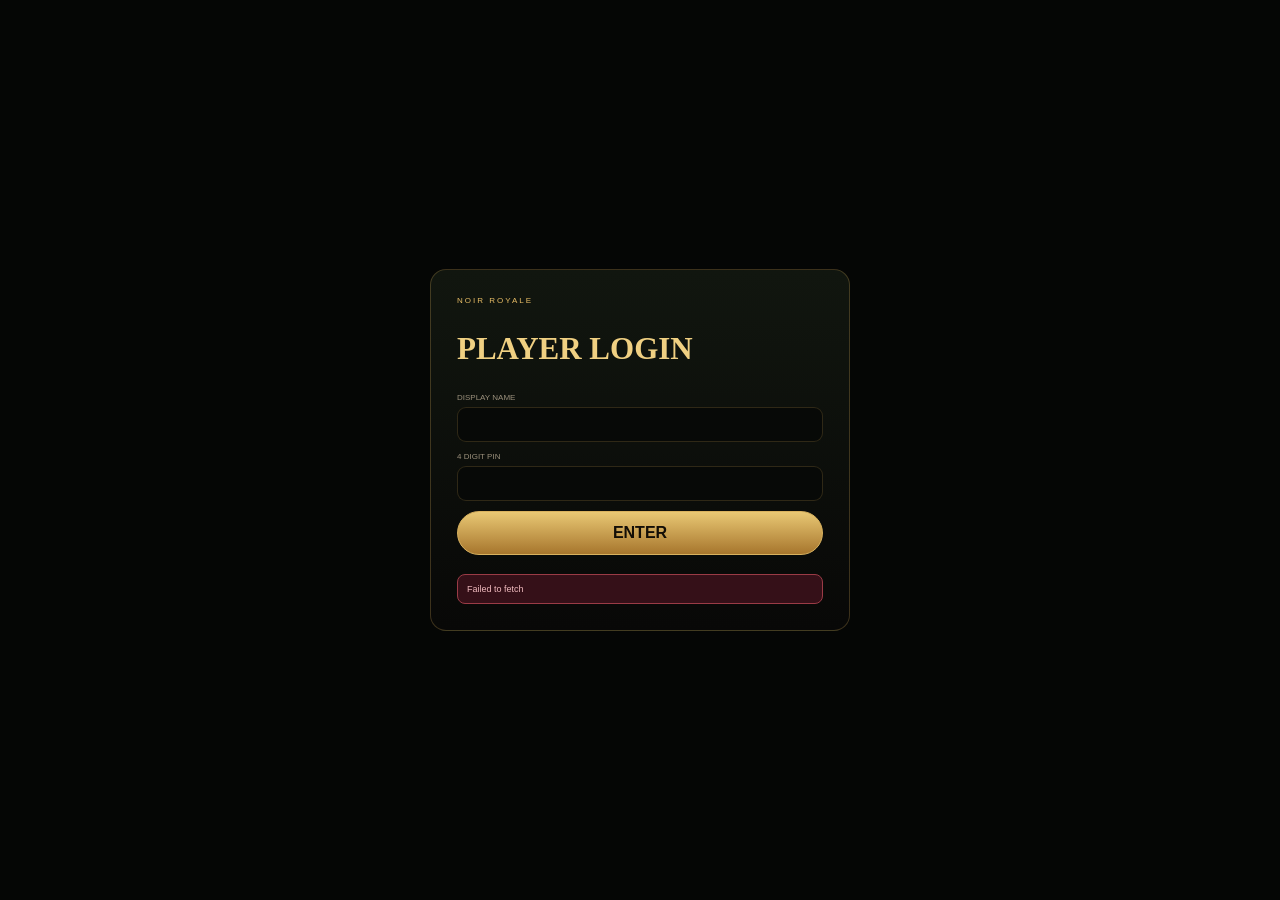
==== commit 298758bf: "Unify participant app into canonical direct page" ====
--- a/index.html
+++ b/index.html
@@ -1,30 +1,2 @@
 <!doctype html>
-<html lang="ja"><head><meta charset="utf-8"><meta name="viewport" content="width=device-width,initial-scale=1,viewport-fit=cover"><meta name="theme-color" content="#070807"><title>NOIR ROYALE</title>
-<style>
-*{box-sizing:border-box}html,body{margin:0;background:#050605;color:#f4ead0;font-family:-apple-system,BlinkMacSystemFont,"Segoe UI","Noto Sans JP",sans-serif}button,input{font:inherit}.app{width:min(100%,520px);min-height:100vh;margin:auto;padding:0 13px 90px;background:radial-gradient(circle at 50% 0,#5d152030,transparent 26%),radial-gradient(circle at 50% 54%,#0b573d35,transparent 32%),linear-gradient(#080706,#07100c 55%,#050605)}.hero{margin:0 -13px;position:relative;aspect-ratio:3/1;overflow:hidden;background:linear-gradient(135deg,#4c1018,#071b14)}.hero img{width:100%;height:100%;object-fit:cover;display:block}.hero:after{content:"";position:absolute;inset:0;background:linear-gradient(90deg,#0009,transparent 45%,#0005)}.heroText{position:absolute;z-index:2;left:16px;bottom:12px;text-shadow:0 2px 12px #000}.ey{font-size:8px;letter-spacing:.28em;color:#e6bd65}.heroText h1{font:600 29px Georgia;margin:3px 0;color:#f7d993}.heroFallback{display:grid;place-items:center;height:100%;font:600 32px Georgia;color:#edcc82;letter-spacing:.08em}.ticker{margin:0 -13px 12px;height:33px;border-top:1px solid #e2c16035;border-bottom:1px solid #e2c16035;background:linear-gradient(#110c05,#080604);overflow:hidden;display:flex;align-items:center;position:relative}.ticker:before{content:"LIVE";position:absolute;left:0;z-index:3;height:100%;display:grid;place-items:center;padding:0 10px;background:#5c1420;color:#ffd57e;font:800 8px Georgia;letter-spacing:.12em;box-shadow:8px 0 15px #000}.tickerTrack{display:flex;width:max-content;white-space:nowrap;animation:ticker 32s linear infinite;padding-left:62px}.tickerGroup{display:flex;align-items:center}.tick{font:700 9px Georgia;color:#e7c77e;margin-right:58px}.tick.jp{color:#ffe48f;text-shadow:0 0 8px #ffd33d}.dot{display:inline-block;width:5px;height:5px;border-radius:50%;background:#cc9f49;margin-right:8px}@keyframes ticker{to{transform:translateX(-50%)}}.head{display:flex;justify-content:space-between;align-items:end;gap:10px;padding:5px 0 14px;border-bottom:1px solid #d7ad5838}.head h2{font:600 17px Georgia;margin:0;color:#eac879}.count{font-size:8px;color:#9e927c;margin-top:5px}.jack{min-width:135px;text-align:center;padding:9px;border:1px solid #f2c65c;border-radius:12px;background:radial-gradient(circle at 50% 20%,#d59b2a45,transparent 45%),linear-gradient(#511315,#190707);box-shadow:0 0 18px #d69b2f25,inset 0 0 20px #f4c65712}.jack small{display:block;font:800 8px Georgia;color:#efc861;letter-spacing:.12em}.jack strong{font:700 27px Georgia;color:#ffe49f;text-shadow:0 0 8px #ffcc54}.topbtns{display:flex;gap:6px;margin-top:7px;justify-content:flex-end}.tiny{border:1px solid #d7ad5838;background:#0a0d0b;color:#a99d88;border-radius:999px;padding:7px 10px;font-size:8px}.pod{padding:22px 0 8px}.plabel{text-align:center;font:700 9px Georgia;letter-spacing:.22em;color:#cfa85b;margin-bottom:12px}.pgrid{display:grid;grid-template-columns:1fr 1.18fr 1fr;align-items:end;gap:5px}.p{height:136px;position:relative;display:flex;flex-direction:column;align-items:center;justify-content:flex-end;padding:50px 5px 12px;border:1px solid #c79c4e55;border-radius:48px 48px 10px 10px;background:linear-gradient(#211912,#090807)}.p.one{height:166px;border-color:#edc466b5;background:linear-gradient(#4a2b10,#150c07);box-shadow:0 0 25px #d6a14016}.ava{position:absolute;top:-5px;width:64px;height:64px;border-radius:50%;overflow:hidden;border:3px solid #a17b3c;background:#111}.one .ava{width:80px;height:80px;top:-8px;border-color:#e4ba61}.ava img{width:100%;height:100%;object-fit:cover}.ava svg{width:60%;height:60%;margin:20%}.p b{font:600 12px Georgia;max-width:100%;overflow:hidden;text-overflow:ellipsis;white-space:nowrap}.p strong{font:600 22px Georgia;color:#f0ce82}.one strong{font-size:29px}.medal{position:absolute;top:52px;border-radius:999px;padding:3px 10px;background:linear-gradient(#ecc96f,#996725);color:#140d06;font:700 14px Georgia}.one .medal{top:67px}.status,.panel,.mypage{margin-top:12px;border:1px solid #d7ad583d;border-radius:14px;background:linear-gradient(145deg,#0e1510,#070807);padding:13px}.who{display:flex;align-items:center;gap:10px}.meava{width:46px;height:46px;position:relative;inset:auto}.who small{display:block;color:#908675;font-size:8px}.who p{margin:0}.who p strong{font:600 24px Georgia;color:#f0ce82}.stats{display:grid;grid-template-columns:repeat(3,1fr);gap:7px;margin-top:10px}.stat{padding:10px 6px;text-align:center;border:1px solid #d7ad5824;border-radius:9px;background:#070907}.stat small{display:block;font-size:7px;color:#8e8473}.stat strong{font:600 18px Georgia;color:#edcd80}.table{margin-top:14px;padding:15px 8px 14px;border:1px solid #dcb7624d;border-radius:18px;background:radial-gradient(circle at 50% 43%,#14583f60,transparent 52%),linear-gradient(#062b1e,#04140e)}.tabs{width:230px;margin:auto;padding:3px;display:grid;grid-template-columns:1fr 1fr;border:1px solid #ddb96d33;border-radius:999px;background:#07130e}.tabs button{border:0;background:none;color:#827968;padding:8px;border-radius:999px;font-size:8px}.tabs .on{background:#174f3a;color:#f1deb5}.tabs .special.on{background:#5e1b26}.wheelwrap{width:min(82vw,390px);aspect-ratio:1;margin:27px auto 22px;position:relative}.wheelwrap:before{content:"";position:absolute;inset:-13px;border-radius:50%;border:7px solid #17100a;box-shadow:inset 0 0 0 2px #c79b52,0 0 0 2px #e0bc72,0 0 35px #d29a3520;z-index:-1}.pointer{position:absolute;z-index:5;left:50%;top:-23px;transform:translateX(-50%);width:0;height:0;border-left:16px solid transparent;border-right:16px solid transparent;border-top:33px solid #edc56d;filter:drop-shadow(0 0 6px #e5b748)}.wheel-shell{width:100%;height:100%;border-radius:50%;overflow:hidden;border:2px solid #dfbd77;background:#13090d;position:relative}.wheel-svg{width:100%;height:100%;display:block;transform-origin:50% 50%;transition:transform 2.6s cubic-bezier(.13,.72,.12,1)}.wheel-label{fill:#f8ebc9;font:600 30px Georgia;text-anchor:middle;dominant-baseline:middle;paint-order:stroke;stroke:#000;stroke-width:5px}.jack-label{fill:#fff2a6;font:900 36px Georgia;stroke:#5a2800;stroke-width:7px;filter:url(#jackGlow)}.jack-star{fill:#fff1a1;filter:url(#jackGlow)}.hub{position:absolute;inset:39%;border-radius:50%;display:grid;place-items:center;background:radial-gradient(circle,#b8863d,#20140b 66%);border:2px solid #edcf88;color:#ffe6ae;font:600 11px Georgia;letter-spacing:.12em}.actions{display:grid;grid-template-columns:1.35fr 1fr;gap:8px}.actions button{min-height:60px;border-radius:13px;border:1px solid #dcab55;color:#ffe3a2}.spin{background:linear-gradient(#9e222d,#691019)}.specialbtn{background:linear-gradient(#2b1a14,#090907)}.actions small{display:block;font-size:7px}.actions strong{font:600 16px Georgia}.actions button:disabled{opacity:.35}.sect{display:flex;justify-content:space-between;padding-bottom:9px;border-bottom:1px solid #e2bd6a1c}.sect strong{font-size:10px}.sect span{font-size:7px;color:#c75c62}.row{display:grid;grid-template-columns:35px 32px 1fr auto;gap:8px;align-items:center;padding:9px 2px;border-bottom:1px solid #e2bd6a10}.mini{position:relative;inset:auto;width:31px;height:31px;border-width:1px}.row b{font:600 11px Georgia;color:#c4ad76}.row span{font-size:10px;overflow:hidden;text-overflow:ellipsis;white-space:nowrap}.row strong{font:600 14px Georgia;color:#efcf86}.recent{font-size:9px}.recent>div{display:flex;justify-content:space-between;gap:8px;padding:8px 2px;border-bottom:1px solid #e2bd6a10}.profile{display:grid;grid-template-columns:82px 1fr;gap:12px;align-items:center}.profile .big{position:relative;inset:auto;width:82px;height:82px}.profile h3{margin:0;font:600 22px Georgia;color:#f0ce82}.profile p{margin:5px 0;color:#8e8575;font-size:9px}.myactions{display:flex;gap:7px;flex-wrap:wrap;margin-top:8px}.ghost{border:1px solid #d5a95466;border-radius:999px;background:#110f0d;color:#ebcf93;padding:8px 10px;font-size:9px}.collection{display:grid;grid-template-columns:repeat(3,1fr);gap:8px;margin-top:12px}.prize{position:relative;min-width:0;border:1px solid #d7ad5830;border-radius:11px;overflow:hidden;background:linear-gradient(#15110d,#080807)}.prizeImg{aspect-ratio:1;background:#090907;display:grid;place-items:center;color:#c8a85f;font:800 12px Georgia}.prizeImg img{width:100%;height:100%;object-fit:contain}.prizeInfo{padding:8px}.prizeInfo b{display:block;font-size:9px;overflow:hidden;text-overflow:ellipsis;white-space:nowrap}.prizeInfo small{font-size:7px;color:#867d6f}.qty{position:absolute;right:5px;top:5px;z-index:2;padding:4px 7px;border-radius:999px;background:#8f1d28;color:#ffe8ad;border:1px solid #e8bd62;font:800 10px Georgia;box-shadow:0 0 10px #c22e3b55}.nav{position:fixed;z-index:20;left:50%;bottom:0;transform:translateX(-50%);width:min(100%,520px);height:68px;display:grid;grid-template-columns:repeat(4,1fr);background:#070807ed;border-top:1px solid #d7ad5830;backdrop-filter:blur(12px)}.nav a{text-decoration:none;color:#8c8374;display:grid;place-items:center;font-size:8px}.login{min-height:100vh;display:grid;place-items:center;padding:20px;background:#050605}.loginbox{width:min(420px,100%);padding:26px;border:1px solid #d7ad5840;border-radius:16px;background:linear-gradient(#11160f,#080807)}.login h1{font:600 31px Georgia;color:#f0d082}.form{display:grid;gap:10px}.form label{display:grid;gap:5px;font-size:8px;color:#9b907c}.form input{padding:12px;border:1px solid #d7ad5830;border-radius:9px;background:#070907;color:#fff}.btn{padding:12px;border:1px solid #d9b25f;border-radius:999px;background:linear-gradient(#e9c874,#a7762d);color:#130e06;font-weight:900}.err{margin-top:9px;padding:9px;border:1px solid #9a3b46;border-radius:8px;background:#351018;color:#efb9bd;font-size:9px}.overlay{position:fixed;z-index:100;inset:0;background:#000e;display:grid;place-items:center;padding:18px}.result{width:min(390px,100%);padding:24px;text-align:center;border:1px solid #d8ae5d;border-radius:18px;background:radial-gradient(circle at 50% 20%,#7a4e2030,transparent 36%),linear-gradient(#18130e,#080706);box-shadow:0 0 60px #d6a64f30;position:relative;overflow:hidden}.result.jpwin{border:2px solid #ffe079;background:radial-gradient(circle at 50% 25%,#ffce4360,transparent 35%),radial-gradient(circle at 50% 60%,#8d260d65,transparent 55%),linear-gradient(#3d1607,#0c0603);box-shadow:0 0 90px #ffc13b65}.jpwin:before,.jpwin:after{content:"";position:absolute;width:520px;height:60px;left:50%;top:50%;transform:translate(-50%,-50%) rotate(25deg);background:linear-gradient(90deg,transparent,#ffd55b22,transparent);animation:rays 1.8s linear infinite}.jpwin:after{transform:translate(-50%,-50%) rotate(-25deg);animation-delay:.7s}@keyframes rays{50%{opacity:.25;transform:translate(-50%,-50%) rotate(205deg)}to{transform:translate(-50%,-50%) rotate(385deg)}}.result small{font-size:9px;letter-spacing:.2em;color:#d2aa57}.jpwin small{color:#ffe995;text-shadow:0 0 8px #ffd044}.result h2{font:600 30px Georgia;color:#f5d58b;margin:12px 0 5px;position:relative}.jpwin h2{font-size:42px;color:#fff0a0;text-shadow:0 0 14px #ffcb44}.result p{margin:6px 0;color:#c7bca5;position:relative}.result button{margin-top:15px;padding:10px 22px;border:1px solid #d9b25f;border-radius:999px;background:linear-gradient(#e9c874,#a7762d);color:#130e06;font-weight:900;position:relative}.rewardart{width:190px;height:190px;margin:12px auto;border-radius:18px;overflow:hidden;border:1px solid #e0b96755;background:#090907;position:relative}.rewardart img{width:100%;height:100%;object-fit:contain}.empty{text-align:center;color:#746b5e;padding:13px;font-size:9px}@media(max-width:390px){.heroText h1{font-size:25px}.head{align-items:center}.jack{min-width:120px}.pgrid{gap:3px}.p{height:126px}.p.one{height:154px}.wheel-label{font-size:27px}.jack-label{font-size:32px}.collection{grid-template-columns:repeat(2,1fr)}}
-</style></head><body><div id="root"></div>
-<script>
-const root=document.getElementById('root');const API='https://miajuashbnhcqpzkxxnw.supabase.co/functions/v1/roulette-api';let S=null,type='normal',spinning=false,rotation=0;const $=s=>document.querySelector(s);const esc=s=>String(s??'').replace(/[&<>"']/g,m=>({'&':'&amp;','<':'&lt;','>':'&gt;','"':'&quot;',"'":'&#39;'}[m]));const tok=()=>localStorage.getItem('nr_player')||'';const person=`<svg viewBox="0 0 64 64" aria-hidden="true"><circle cx="32" cy="22" r="12" fill="#b5ab98"/><path d="M10 57c2-15 11-22 22-22s20 7 22 22" fill="#b5ab98"/></svg>`;
-async function req(method='GET',body){const r=await fetch(API,{method,headers:{'content-type':'application/json',...(tok()?{authorization:'Bearer '+tok()}:{})},body:body?JSON.stringify(body):undefined,cache:'no-store'});const j=await r.json();if(!r.ok||!j.ok)throw Error(j.error||'エラー');return j}
-function av(x,cls='ava'){return `<div class="${cls} ava">${x?.avatar_url?`<img src="${esc(x.avatar_url)}" onerror="this.parentElement.innerHTML=decodeURIComponent('${encodeURIComponent(person)}')">`:person}</div>`}
-function login(msg=''){root.innerHTML=`<main class="login"><section class="loginbox"><div class="ey">NOIR ROYALE</div><h1>PLAYER LOGIN</h1><form id="lf" class="form"><label>DISPLAY NAME<input id="nm" required></label><label>4 DIGIT PIN<input id="pin" inputmode="numeric" maxlength="4" pattern="[0-9]{4}" required></label><button class="btn">ENTER</button>${msg?`<div class="err">${esc(msg)}</div>`:''}</form></section></main>`;$('#lf').onsubmit=async e=>{e.preventDefault();try{const j=await req('POST',{action:'loginPlayer',displayName:$('#nm').value,pin:$('#pin').value});localStorage.setItem('nr_player',j.token);await load()}catch(x){login(x.message)}}}
-function polar(cx,cy,r,a){const q=(a-90)*Math.PI/180;return [cx+r*Math.cos(q),cy+r*Math.sin(q)]}
-function path(cx,cy,r,a0,a1){const p0=polar(cx,cy,r,a0),p1=polar(cx,cy,r,a1),large=a1-a0>180?1:0;return `M ${cx} ${cy} L ${p0[0]} ${p0[1]} A ${r} ${r} 0 ${large} 1 ${p1[0]} ${p1[1]} Z`}
-function wheel(items){if(!items.length)return '<div class="empty">ルーレット設定がありません</div>';const st=360/items.length;let g='';items.forEach((it,i)=>{const a0=i*st,a1=(i+1)*st,mid=a0+st/2,p=polar(500,500,330,mid),isJ=it.reward_kind==='jackpot',fill=isJ?'url(#jackGrad)':it.rarity==='legend'?'#7a4b14':it.rarity==='epic'?'#4d1638':i%2?'#0d1110':'#7d1822',stroke=isJ?'#fff1a0':'#d1aa5a',sw=isJ?10:4,text=isJ?'★ JACKPOT ★':String(it.label).length>13?String(it.label).slice(0,12)+'…':it.label;g+=`<g><path d="${path(500,500,490,a0,a1)}" fill="${fill}" stroke="${stroke}" stroke-width="${sw}" ${isJ?'filter="url(#jackGlow)"':''}/><text class="wheel-label ${isJ?'jack-label':''}" x="${p[0]}" y="${p[1]}" transform="rotate(${mid} ${p[0]} ${p[1]})">${esc(text)}</text>${isJ?`<circle class="jack-star" cx="${polar(500,500,420,mid-4)[0]}" cy="${polar(500,500,420,mid-4)[1]}" r="10"/>`:''}</g>`});return `<div class="wheelwrap"><div class="pointer"></div><div class="wheel-shell"><svg class="wheel-svg" id="wheel" viewBox="0 0 1000 1000" style="transform:rotate(${rotation}deg)"><defs><linearGradient id="jackGrad" x1="0" x2="1" y1="0" y2="1"><stop offset="0" stop-color="#5a1304"/><stop offset=".35" stop-color="#ffb51e"/><stop offset=".55" stop-color="#fff0a2"/><stop offset=".75" stop-color="#ff8a00"/><stop offset="1" stop-color="#5e1002"/></linearGradient><filter id="jackGlow"><feGaussianBlur stdDeviation="8" result="b"/><feMerge><feMergeNode in="b"/><feMergeNode in="SourceGraphic"/></feMerge></filter></defs>${g}<circle cx="500" cy="500" r="150" fill="#1a120b" stroke="#cfa85a" stroke-width="18"/></svg><div class="hub">SPIN</div></div></div>`}
-function pod(x,n){return `<div class="p ${n===1?'one':''}">${av(x)}<div class="medal">${n}</div><b>${esc(x?.display_name||'OPEN')}</b><strong>${Number(x?.score||0).toLocaleString()}</strong></div>`}
-function tickerMessages(){const defs=['JACKPOT GROWING — 通常SPINごとにプールが加算されます','VIP RANKING LIVE — SCOREはリアルタイムで更新','SPECIAL ROULETTE — SPECIAL TICKETで挑戦','NEXT ×2 / ×3 — 次回SCORE獲得時に倍率適用'];const jp=(S.recent||[]).find(r=>r.reward_kind==='jackpot'&&Date.now()-new Date(r.created_at).getTime()<6*3600e3);return jp?[`JACKPOT!! ${jp.players?.display_name||'PLAYER'} さんが ${Number(jp.score_awarded||0).toLocaleString()} SCORE獲得！おめでとう！`,...defs]:defs}
-function ticker(){const msgs=tickerMessages(),one=msgs.map((m,i)=>`<span class="tick ${i===0&&m.startsWith('JACKPOT!!')?'jp':''}"><span class="dot"></span>${esc(m)}</span>`).join('');return `<div class="ticker"><div class="tickerTrack"><div class="tickerGroup">${one}</div><div class="tickerGroup">${one}</div></div></div>`}
-function collection(){const c=S.prizeCollection||[];if(!c.length)return '<div class="empty">まだ景品を獲得していません</div>';return `<div class="collection">${c.map(x=>`<div class="prize">${x.count>1?`<span class="qty">×${x.count}</span>`:''}<div class="prizeImg">${x.reward_image_url?`<img src="${esc(x.reward_image_url)}">`:fallbackPrize(x)}</div><div class="prizeInfo"><b>${esc(x.item_label)}</b><small>${esc(kindLabel(x.reward_kind))}</small></div></div>`).join('')}</div>`}
-function fallbackPrize(x){return x.reward_kind==='jackpot'?'JACKPOT':x.reward_kind==='multiplier'?`×${x.item_value}`:x.reward_kind==='special_ticket'?'SPECIAL':x.reward_kind==='free_spin'?'FREE':`${Number(x.item_value||0)}<br>SCORE`}
-function kindLabel(k){return {score:'SCORE',multiplier:'NEXT MULTIPLIER',free_spin:'FREE SPIN',special_ticket:'SPECIAL TICKET',jackpot:'JACKPOT',collection:'COLLECTION'}[k]||k}
-function render(){if(!S?.event)return login('開催中のイベントがありません');if(!S.player)return login();const p=S.player,lb=S.leaderboard||[],items=(S.items||[]).filter(x=>x.roulette_type===type),e=S.event;root.innerHTML=`<main class="app"><section class="hero" id="home">${e.header_image_url?`<img src="${esc(e.header_image_url)}">`:'<div class="heroFallback">NOIR ROYALE</div>'}<div class="heroText"><div class="ey">LIMITED EVENT</div><h1>${esc(e.name)}</h1></div></section>${ticker()}<header class="head"><div><h2>${esc(e.name)}</h2><div class="count" id="count"></div></div><div><div class="jack"><small>JACKPOT</small><strong>${Number(e.jackpot_current).toLocaleString()}</strong></div><div class="topbtns"><button class="tiny" id="logout">EXIT</button></div></div></header><section class="pod" id="rank"><div class="plabel">VIP RANKING</div><div class="pgrid">${pod(lb[1],2)}${pod(lb[0],1)}${pod(lb[2],3)}</div></section><section class="status"><div class="who">${av(p,'meava')}<div><small>${esc(p.display_name)}</small><p>あなたは現在 <strong>${p.rank||'—'}位</strong></p></div></div><div class="stats"><div class="stat"><small>SPIN PT</small><strong>${Number(p.spin_points).toLocaleString()}</strong></div><div class="stat"><small>SPECIAL</small><strong>${p.special_tickets}</strong></div><div class="stat"><small>SCORE</small><strong>${Number(p.score).toLocaleString()}</strong></div></div></section><section class="table" id="roulette"><div class="tabs"><button id="std" class="${type==='normal'?'on':''}">STANDARD</button><button id="spc" class="special ${type==='special'?'on':''}">SPECIAL</button></div>${wheel(items)}<div class="actions"><button class="spin" id="spin" ${spinning||p.spin_points<e.spin_cost?'disabled':''}><small>STANDARD</small><strong>${e.spin_cost}PTで回す</strong></button><button class="specialbtn" id="special" ${spinning||p.special_tickets<1?'disabled':''}><small>${p.special_tickets?'SPECIAL READY':'SPECIAL'}</small><strong>SPECIAL ROULETTE</strong></button></div><div id="er"></div></section><section class="panel"><div class="sect"><strong>リアルタイムランキング</strong><span>LIVE</span></div>${lb.slice(3,10).map((x,i)=>`<div class="row"><b>${i+4}位</b>${av(x,'mini')}<span>${esc(x.display_name)}</span><strong>${Number(x.score).toLocaleString()}</strong></div>`).join('')||'<div class="empty">4位以下はまだいません</div>'}</section><section class="mypage" id="mypage"><div class="sect"><strong>MY PAGE</strong><span>PROFILE</span></div><div class="profile">${av(p,'big')}<div><h3>${esc(p.display_name)}</h3><p>アイコンはランキングにも反映されます。</p><div class="myactions"><button class="ghost" id="chg">アイコン変更</button><button class="ghost" id="del">削除</button></div><input id="file" type="file" accept="image/*" hidden></div></div><div class="stats"><div class="stat"><small>CURRENT SCORE</small><strong>${Number(p.score).toLocaleString()}</strong></div><div class="stat"><small>CURRENT RANK</small><strong>${p.rank||'—'}位</strong></div><div class="stat"><small>SPECIAL</small><strong>${p.special_tickets}</strong></div></div><div class="sect" style="margin-top:16px"><strong>PRIZE COLLECTION</strong><span>${(S.prizeCollection||[]).length} TYPES</span></div>${collection()}<div class="recent"><div class="sect" style="margin-top:16px"><strong>最近の当選履歴</strong><span>HISTORY</span></div>${(S.playerHistory||[]).map(x=>`<div><span>${new Date(x.created_at).toLocaleString('ja-JP',{month:'numeric',day:'numeric',hour:'2-digit',minute:'2-digit'})}</span><strong>${esc(x.item_label)}</strong></div>`).join('')||'<div class="empty">まだ履歴はありません</div>'}</div></section><nav class="nav"><a href="#home">HOME</a><a href="#rank">RANKING</a><a href="#roulette">ROULETTE</a><a href="#mypage">MY PAGE</a></nav></main>`;bind();countdown()}
-function bind(){
-$('#logout').onclick=async()=>{try{await req('POST',{action:'logoutPlayer'})}catch{}localStorage.removeItem('nr_player');login()};$('#std').onclick=()=>{type='normal';render()};$('#spc').onclick=()=>{type='special';render()};$('#spin').onclick=()=>spin('normal');$('#special').onclick=()=>spin('special');$('#chg').onclick=()=>$('#file').click();$('#del').onclick=async()=>{try{await req('POST',{action:'removeAvatar'});await load(true)}catch(e){alert(e.message)}};$('#file').onchange=async e=>{const f=e.target.files?.[0];if(!f)return;try{const d=await resize(f);await req('POST',{action:'updateAvatar',imageData:d});await load(true)}catch(x){alert(x.message)}e.target.value=''}
-}
-function resize(file){return new Promise((res,rej)=>{const rd=new FileReader;rd.onload=()=>{const im=new Image;im.onload=()=>{const c=document.createElement('canvas');c.width=c.height=256;const x=c.getContext('2d'),sc=Math.max(256/im.width,256/im.height),w=im.width*sc,h=im.height*sc;x.drawImage(im,(256-w)/2,(256-h)/2,w,h);res(c.toDataURL('image/jpeg',.82))};im.onerror=rej;im.src=rd.result};rd.onerror=rej;rd.readAsDataURL(file)})}
-async function spin(t){if(spinning)return;spinning=true;type=t;render();try{const j=await req('POST',{action:'spin',type:t}),list=(S.items||[]).filter(x=>x.roulette_type===t),i=Math.max(0,list.findIndex(x=>String(x.id)===String(j.result.item.id))),st=360/Math.max(1,list.length),target=360-(i*st+st/2);rotation+=1440+target+(360-(rotation%360));const w=$('#wheel');if(w)requestAnimationFrame(()=>w.style.transform=`rotate(${rotation}deg)`);setTimeout(async()=>{spinning=false;await load(true);show(j.result)},2650)}catch(e){spinning=false;await load(true);const er=$('#er');if(er)er.innerHTML=`<div class="err">${esc(e.message)}</div>`}}
-function show(r){const isJ=r.item?.reward_kind==='jackpot',art=r.item?.reward_image_url?`<div class="rewardart"><img src="${esc(r.item.reward_image_url)}" alt="${esc(r.item.label)}"></div>`:'';document.body.insertAdjacentHTML('beforeend',`<div class="overlay" id="ov"><div class="result ${isJ?'jpwin':''}"><small>${isJ?'JACKPOT WINNER':esc(String(r.item?.rarity||'WIN').toUpperCase())}</small>${art}<h2>${isJ?'JACKPOT!':esc(r.item.label)}</h2><p>${esc(r.rewardText)}</p><p>TOTAL SCORE <strong>${Number(r.player.score).toLocaleString()}</strong></p><button id="ok">CONTINUE</button></div></div>`);$('#ok').onclick=()=>$('#ov').remove()}
-function countdown(){const e=S?.event?.ends_at;if(!e)return;const ms=new Date(e)-new Date(),el=$('#count');if(!el)return;if(ms<=0){el.textContent='EVENT ENDED';return}const h=Math.floor(ms/36e5),m=Math.floor(ms%36e5/6e4),s=Math.floor(ms%6e4/1e3);el.textContent=`終了まで ${String(h).padStart(2,'0')}:${String(m).padStart(2,'0')}:${String(s).padStart(2,'0')}`}
-async function load(silent=false){try{S=await req();render()}catch(e){if(!silent){localStorage.removeItem('nr_player');login(e.message)}}}
-load();setInterval(()=>{if(!spinning&&S?.player)load(true)},3000);setInterval(countdown,1000);
-</script></body></html>
+<html lang="ja"><head><meta charset="utf-8"><meta name="viewport" content="width=device-width,initial-scale=1,viewport-fit=cover"><meta name="theme-color" content="#070807"><title>NOIR ROYALE</title><link rel="stylesheet" href="./app.css?v=202609062220"></head><body><div id="root"></div><script src="./app.js?v=202609062220"></script></body></html>
--- a/app.css
+++ b/app.css
@@ -0,0 +1,2 @@
+
+*{box-sizing:border-box}html,body{margin:0;background:#050605;color:#f3e8ce;font-family:-apple-system,BlinkMacSystemFont,"Segoe UI","Noto Sans JP",sans-serif}button,input{font:inherit}.app{width:min(100%,520px);min-height:100vh;margin:auto;padding:0 13px 84px;background:radial-gradient(circle at 50% 50%,#0d513931,transparent 34%),linear-gradient(#080706,#07100c 55%,#050605)}.hero{margin:0 -13px;aspect-ratio:3/1;position:relative;overflow:hidden;background:linear-gradient(135deg,#4c1018,#071b14)}.hero img{width:100%;height:100%;object-fit:cover}.hero:after{content:"";position:absolute;inset:0;background:linear-gradient(90deg,#0009,transparent 48%,#0004)}.heroText{position:absolute;z-index:2;left:15px;bottom:11px;text-shadow:0 2px 12px #000}.ey{font-size:8px;letter-spacing:.25em;color:#e8bd66}.hero h1{margin:2px 0;font:600 28px Georgia;color:#f6d893}.heroFallback{height:100%;display:grid;place-items:center;font:600 30px Georgia;color:#edcc82}.ticker{margin:0 -13px 12px;height:33px;overflow:hidden;display:flex;align-items:center;border-block:1px solid #e2c16035;background:#100b05;position:relative}.ticker:before{content:"LIVE";position:absolute;left:0;z-index:3;height:100%;display:grid;place-items:center;padding:0 10px;background:#5c1420;color:#ffd57e;font:800 8px Georgia}.track{display:flex;width:max-content;white-space:nowrap;padding-left:62px;animation:tick 30s linear infinite}.tg{display:flex}.tm{font:700 9px Georgia;color:#e7c77e;margin-right:54px}.tm.jp{color:#fff0a4;text-shadow:0 0 8px #ffd13a}@keyframes tick{to{transform:translateX(-50%)}}.head{display:flex;justify-content:space-between;gap:10px;align-items:center;padding:5px 0 12px;border-bottom:1px solid #d7ad5834}.head h2{margin:0;font:600 16px Georgia;color:#eac879}.count{font-size:8px;color:#978c7a;margin-top:4px}.jack{min-width:128px;text-align:center;padding:8px;border:1px solid #f1c45c;border-radius:12px;background:radial-gradient(circle at 50% 20%,#d59b2a42,transparent 45%),linear-gradient(#511315,#190707);box-shadow:0 0 20px #d69b2f20}.jack small{display:block;font:800 8px Georgia;color:#efc861}.jack strong{font:700 27px Georgia;color:#ffe49f}.pod{padding:22px 0 7px}.plabel{text-align:center;font:700 9px Georgia;letter-spacing:.2em;color:#cfa85b;margin-bottom:11px}.pgrid{display:grid;grid-template-columns:1fr 1.17fr 1fr;gap:5px;align-items:end}.p{height:132px;position:relative;display:flex;flex-direction:column;justify-content:flex-end;align-items:center;padding:48px 5px 12px;border:1px solid #c79c4e4d;border-radius:45px 45px 10px 10px;background:linear-gradient(#211912,#090807)}.p.one{height:162px;border-color:#edc466a5;background:linear-gradient(#4a2b10,#150c07)}.ava{position:absolute;top:-5px;width:62px;height:62px;border-radius:50%;overflow:hidden;border:3px solid #9d7839;background:#111}.one .ava{width:78px;height:78px;top:-8px;border-color:#e4ba61}.ava img{width:100%;height:100%;object-fit:cover}.ava svg{width:60%;height:60%;margin:20%}.medal{position:absolute;top:51px;padding:3px 9px;border-radius:999px;background:linear-gradient(#ecc96f,#996725);color:#140d06;font:700 13px Georgia}.one .medal{top:66px}.p b{font:600 11px Georgia;max-width:95%;overflow:hidden;text-overflow:ellipsis;white-space:nowrap}.p strong{font:600 21px Georgia;color:#f0ce82}.one strong{font-size:28px}.card{margin-top:12px;padding:13px;border:1px solid #d7ad5837;border-radius:14px;background:linear-gradient(145deg,#0e1510,#070807)}.who{display:flex;align-items:center;gap:10px}.who .ava{position:relative;inset:auto;width:44px;height:44px}.who small{display:block;color:#8f8575;font-size:8px}.who p{margin:0}.who p strong{font:600 23px Georgia;color:#f0ce82}.stats{display:grid;grid-template-columns:repeat(3,1fr);gap:7px;margin-top:10px}.stat{text-align:center;padding:9px 5px;border:1px solid #d7ad5824;border-radius:9px;background:#070907}.stat small{display:block;font-size:7px;color:#8e8473}.stat strong{font:600 18px Georgia;color:#edcd80}.table{margin-top:14px;padding:14px 8px;border:1px solid #dcb76248;border-radius:18px;background:radial-gradient(circle at 50% 43%,#14583f60,transparent 52%),linear-gradient(#062b1e,#04140e)}.tabs{width:230px;margin:auto;padding:3px;display:grid;grid-template-columns:1fr 1fr;border:1px solid #ddb96d33;border-radius:999px;background:#07130e}.tabs button{border:0;background:none;color:#827968;padding:8px;border-radius:999px;font-size:8px}.tabs .on{background:#174f3a;color:#f1deb5}.tabs .special.on{background:#5e1b26}.wheelwrap{width:min(82vw,390px);aspect-ratio:1;margin:27px auto 22px;position:relative}.wheelwrap:before{content:"";position:absolute;inset:-13px;border-radius:50%;border:7px solid #17100a;box-shadow:inset 0 0 0 2px #c79b52,0 0 0 2px #e0bc72,0 0 34px #d29a351e;z-index:-1}.pointer{position:absolute;z-index:5;left:50%;top:-22px;transform:translateX(-50%);width:0;height:0;border-left:16px solid transparent;border-right:16px solid transparent;border-top:33px solid #edc56d;filter:drop-shadow(0 0 6px #e5b748)}.wheel-shell{width:100%;height:100%;border-radius:50%;overflow:hidden;border:2px solid #dfbd77;background:#13090d;position:relative}.wheel-svg{width:100%;height:100%;display:block;transform-origin:50% 50%;transition:transform 2.6s cubic-bezier(.13,.72,.12,1)}.wheel-label{fill:#f8ebc9;text-anchor:middle;dominant-baseline:middle;paint-order:stroke;stroke:#000;stroke-width:6px;letter-spacing:.02em}.wheel-label.score{font:800 68px Georgia}.wheel-label.multi{font:800 38px Georgia}.wheel-label.text,.wheel-label.special,.wheel-label.free,.wheel-label.collection{font:800 35px Georgia}.jack-label{fill:#fff1a1;font:900 44px Georgia;stroke:#5a2800;stroke-width:8px;filter:url(#glow)}.hub{position:absolute;inset:39%;border-radius:50%;background:radial-gradient(circle,#b8863d,#20140b 66%);border:2px solid #edcf88}.act{display:grid;grid-template-columns:1.35fr 1fr;gap:8px}.act button{min-height:60px;border-radius:13px;border:1px solid #dcab55;color:#ffe3a2}.spinbtn{background:linear-gradient(#9e222d,#691019)}.specbtn{background:linear-gradient(#2b1a14,#090907)}.act small{display:block;font-size:7px}.act strong{font:600 16px Georgia}.act button:disabled{opacity:.35}.sect{display:flex;justify-content:space-between;padding-bottom:9px;border-bottom:1px solid #e2bd6a1c}.sect strong{font-size:10px}.sect span{font-size:7px;color:#c75c62}.row{display:grid;grid-template-columns:35px 32px 1fr auto;gap:8px;align-items:center;padding:9px 2px;border-bottom:1px solid #e2bd6a10}.row .ava{position:relative;inset:auto;width:31px;height:31px;border-width:1px}.row b{font:600 11px Georgia;color:#c4ad76}.row span{font-size:10px;overflow:hidden;text-overflow:ellipsis;white-space:nowrap}.row strong{font:600 14px Georgia;color:#efcf86}.profile{display:grid;grid-template-columns:82px 1fr;gap:12px;align-items:center}.profile .ava{position:relative;inset:auto;width:82px;height:82px}.profile h3{margin:0;font:600 22px Georgia;color:#f0ce82}.profile p{margin:5px 0;color:#8e8575;font-size:9px}.ghost{border:1px solid #d5a95466;border-radius:999px;background:#110f0d;color:#ebcf93;padding:8px 10px;font-size:9px}.myactions{display:flex;gap:7px;flex-wrap:wrap;margin-top:8px}.collection{display:grid;grid-template-columns:repeat(3,1fr);gap:8px;margin-top:12px}.prize{position:relative;overflow:hidden;border:1px solid #d7ad5830;border-radius:11px;background:linear-gradient(#15110d,#080807)}.pimg{aspect-ratio:1;display:grid;place-items:center;background:#090907;color:#c8a85f;font:800 12px Georgia}.pimg img{width:100%;height:100%;object-fit:contain}.pi{padding:8px}.pi b{display:block;font-size:9px;overflow:hidden;text-overflow:ellipsis;white-space:nowrap}.pi small{font-size:7px;color:#867d6f}.qty{position:absolute;right:5px;top:5px;z-index:2;padding:4px 7px;border-radius:999px;background:#8f1d28;color:#ffe8ad;border:1px solid #e8bd62;font:800 10px Georgia}.hist{font-size:9px}.hist>div{display:flex;justify-content:space-between;gap:8px;padding:8px 2px;border-bottom:1px solid #e2bd6a10}.nav{position:fixed;z-index:20;left:50%;bottom:0;transform:translateX(-50%);width:min(100%,520px);height:66px;display:grid;grid-template-columns:repeat(4,1fr);background:#070807ed;border-top:1px solid #d7ad5830;backdrop-filter:blur(12px)}.nav a{text-decoration:none;color:#8c8374;display:grid;place-items:center;font-size:8px}.login{min-height:100vh;display:grid;place-items:center;padding:20px}.loginbox{width:min(420px,100%);padding:26px;border:1px solid #d7ad5840;border-radius:16px;background:linear-gradient(#11160f,#080807)}.login h1{font:600 31px Georgia;color:#f0d082}.form{display:grid;gap:10px}.form label{display:grid;gap:5px;font-size:8px;color:#9b907c}.form input{padding:12px;border:1px solid #d7ad5830;border-radius:9px;background:#070907;color:#fff}.btn{padding:12px;border:1px solid #d9b25f;border-radius:999px;background:linear-gradient(#e9c874,#a7762d);color:#130e06;font-weight:900}.err{margin-top:9px;padding:9px;border:1px solid #9a3b46;border-radius:8px;background:#351018;color:#efb9bd;font-size:9px}.empty{text-align:center;color:#746b5e;padding:13px;font-size:9px}.overlay{position:fixed;z-index:100;inset:0;background:#000e;display:grid;place-items:center;padding:18px}.result{width:min(390px,100%);padding:24px;text-align:center;border:1px solid #d8ae5d;border-radius:18px;background:linear-gradient(#18130e,#080706);box-shadow:0 0 60px #d6a64f30}.result.jp{border:2px solid #ffe079;background:radial-gradient(circle at 50% 25%,#ffce4355,transparent 35%),linear-gradient(#3d1607,#0c0603);box-shadow:0 0 90px #ffc13b65}.result h2{font:600 30px Georgia;color:#f5d58b;margin:12px 0 5px}.result.jp h2{font-size:42px;color:#fff0a0;text-shadow:0 0 14px #ffcb44}.rewardart{width:190px;height:190px;margin:12px auto;border-radius:18px;overflow:hidden;border:1px solid #e0b96755;background:#090907}.rewardart img{width:100%;height:100%;object-fit:contain}@media(max-width:390px){.wheel-label.score{font-size:56px}.wheel-label.multi{font-size:31px}.wheel-label.text,.wheel-label.special,.wheel-label.free,.wheel-label.collection{font-size:29px}.jack-label{font-size:34px}.collection{grid-template-columns:repeat(2,1fr)}}
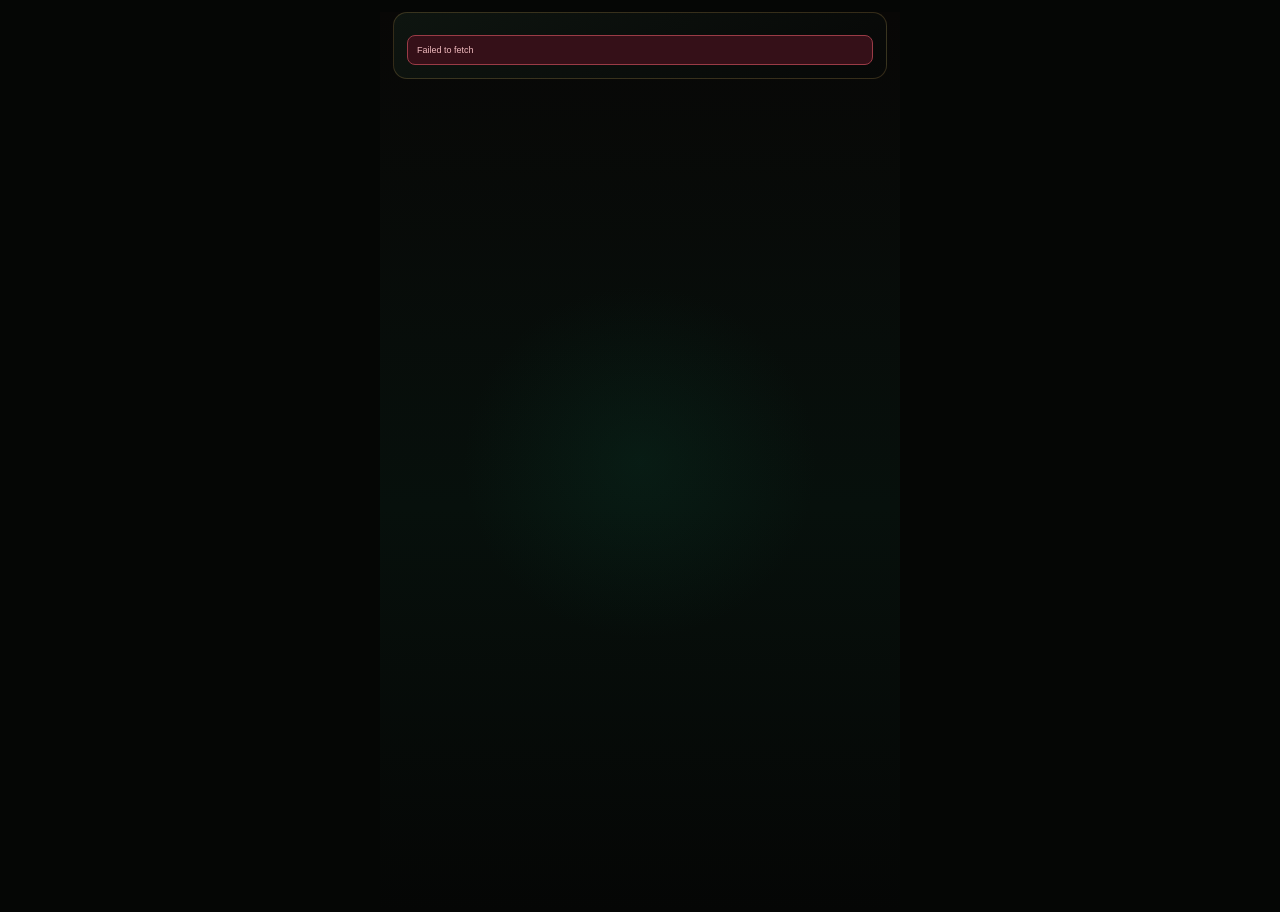
==== commit e4cfa484: "Bust cache for inline player login flow" ====
--- a/index.html
+++ b/index.html
@@ -1,2 +1,2 @@
 <!doctype html>
-<html lang="ja"><head><meta charset="utf-8"><meta name="viewport" content="width=device-width,initial-scale=1,viewport-fit=cover"><meta name="theme-color" content="#070807"><title>NOIR ROYALE</title><link rel="stylesheet" href="./app.css?v=202609062220"></head><body><div id="root"></div><script src="./app.js?v=202609062220"></script></body></html>
+<html lang="ja"><head><meta charset="utf-8"><meta name="viewport" content="width=device-width,initial-scale=1,viewport-fit=cover"><meta name="theme-color" content="#070807"><title>NOIR ROYALE</title><link rel="stylesheet" href="./app.css?v=202609062319"></head><body><div id="root"></div><script src="./app.js?v=202609062327"></script></body></html>
